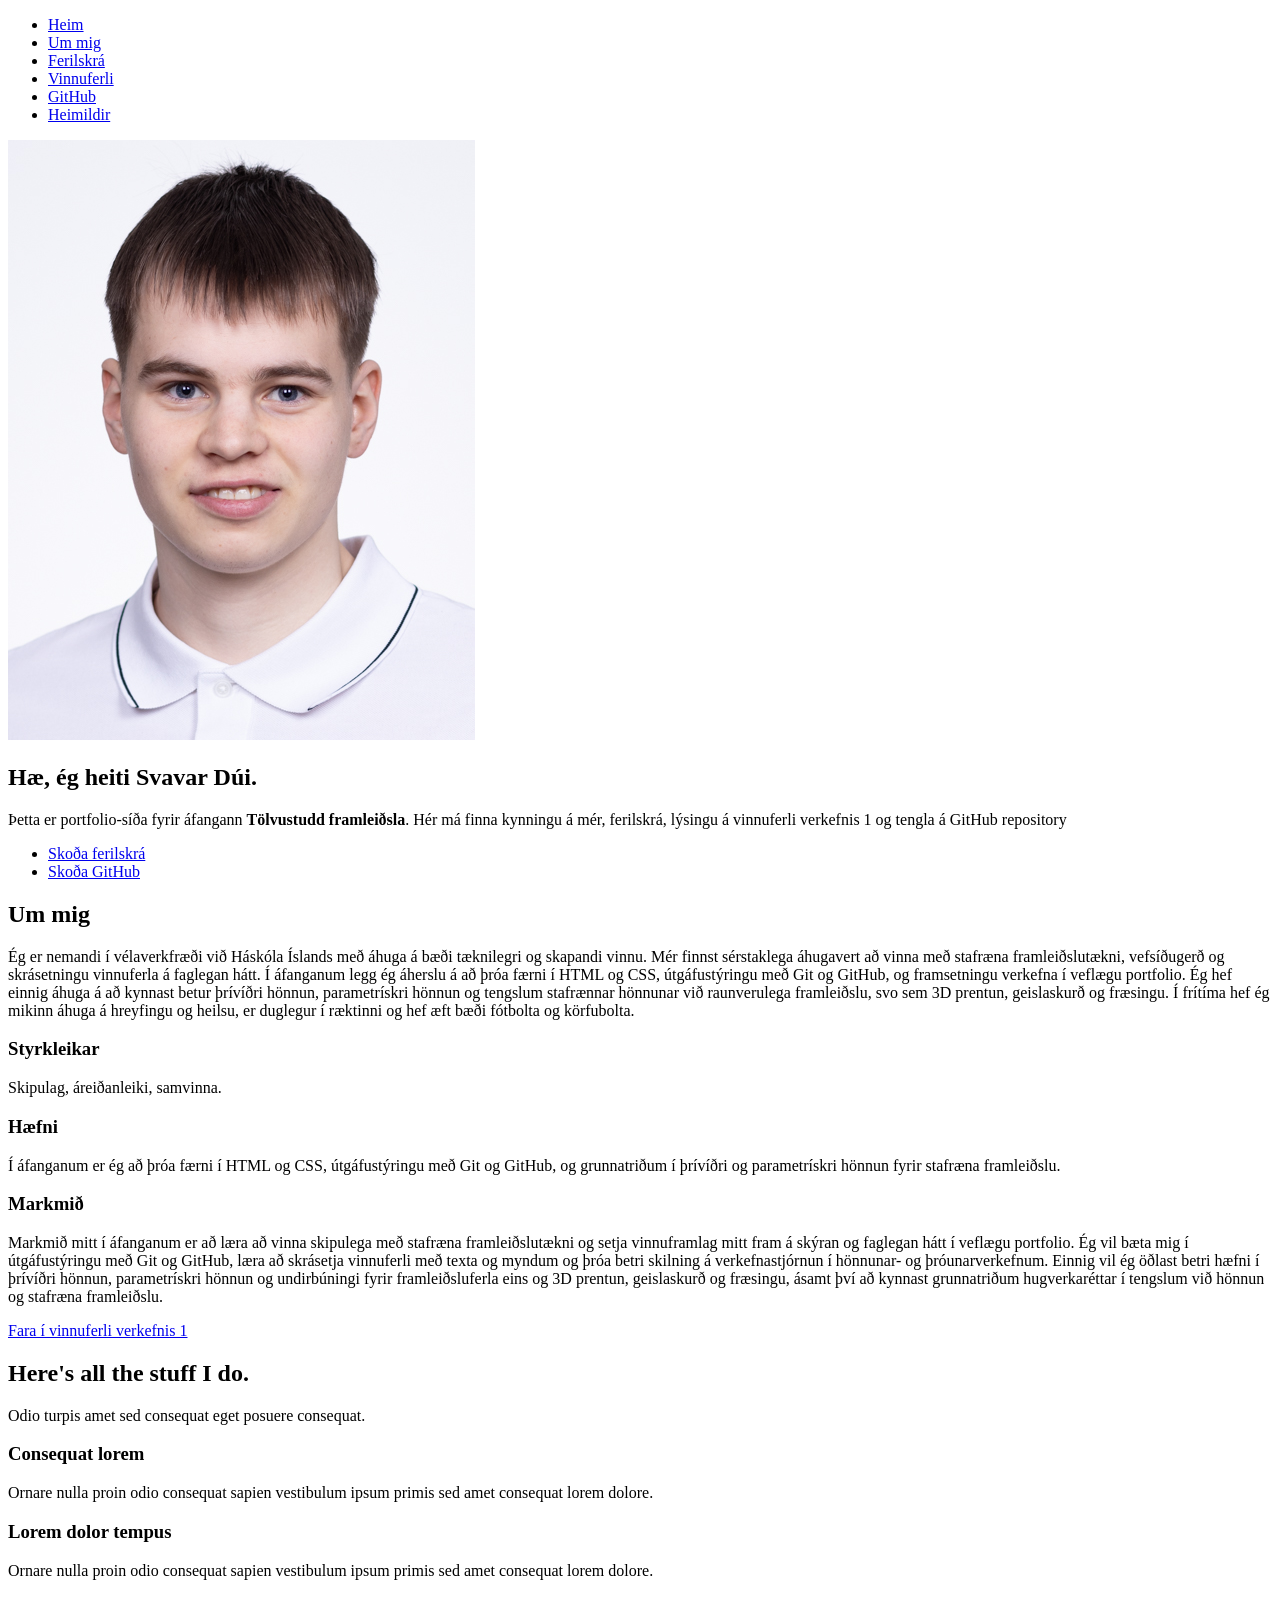
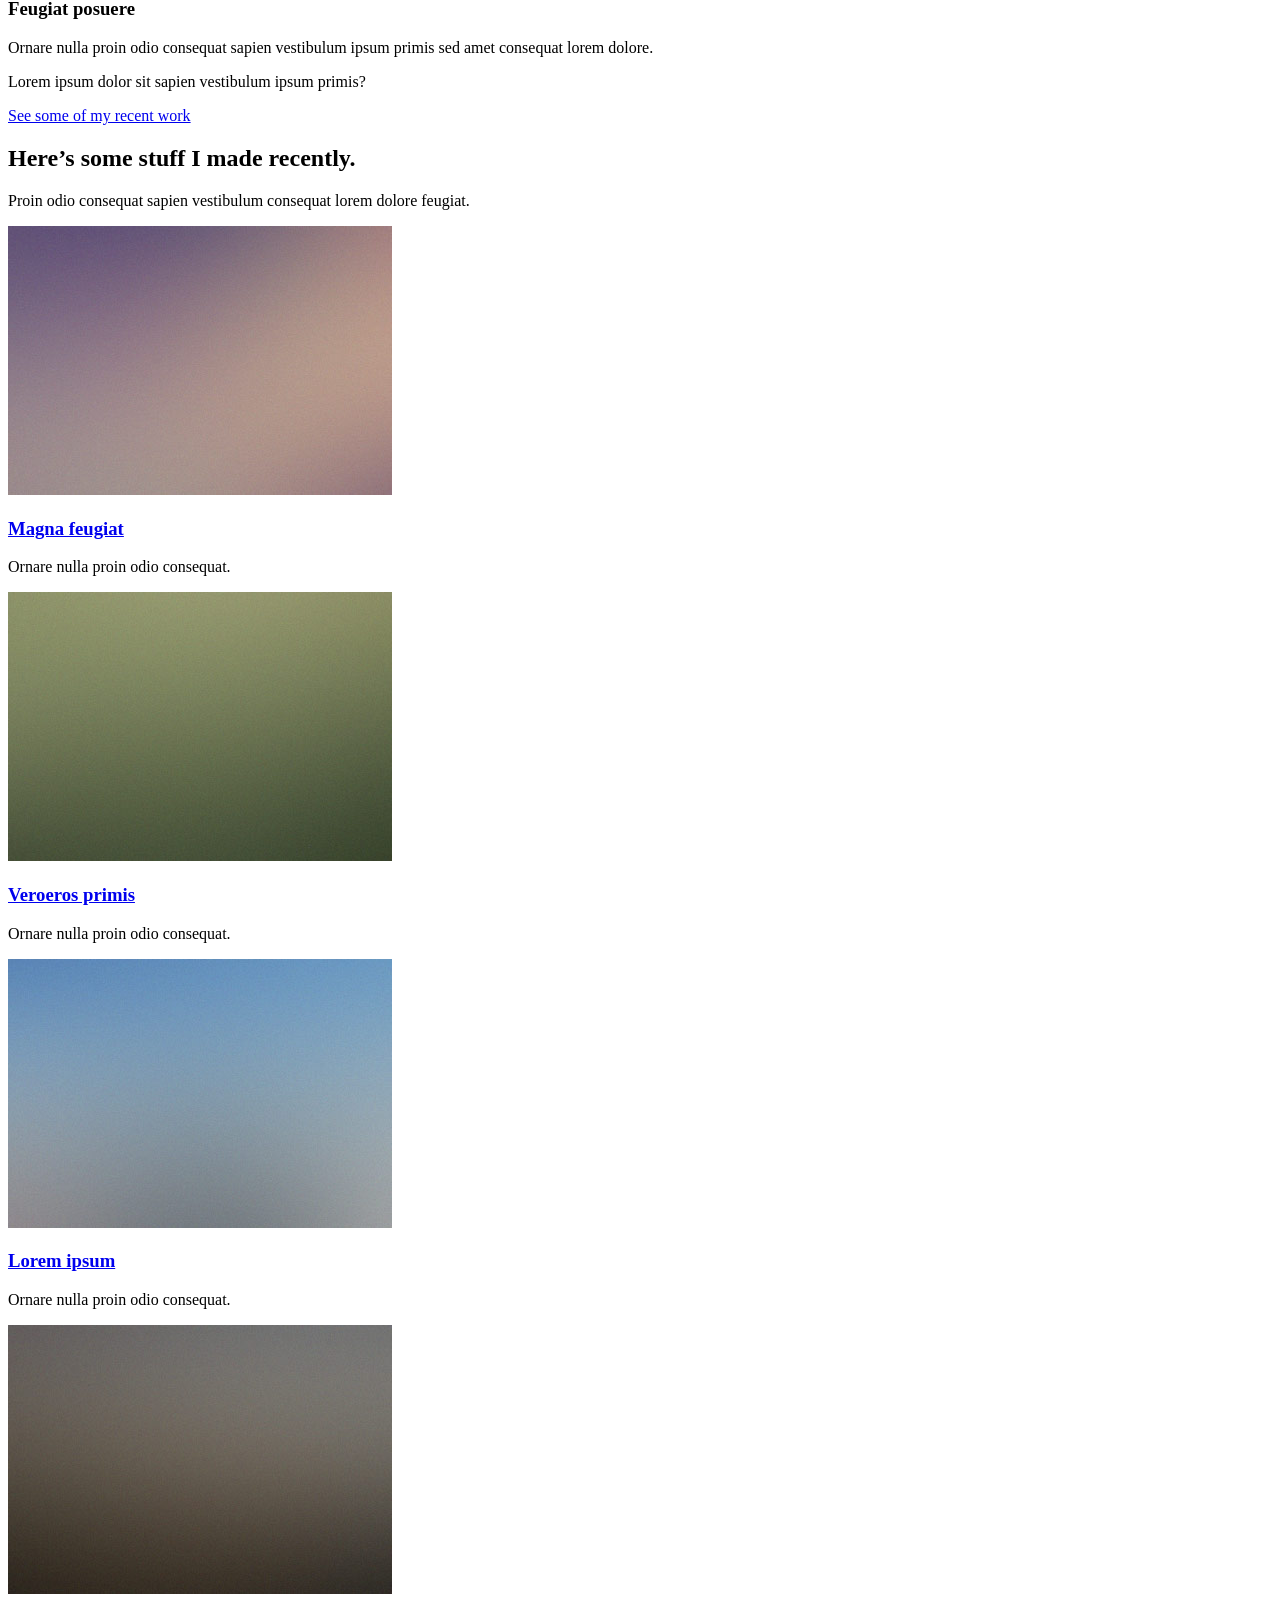
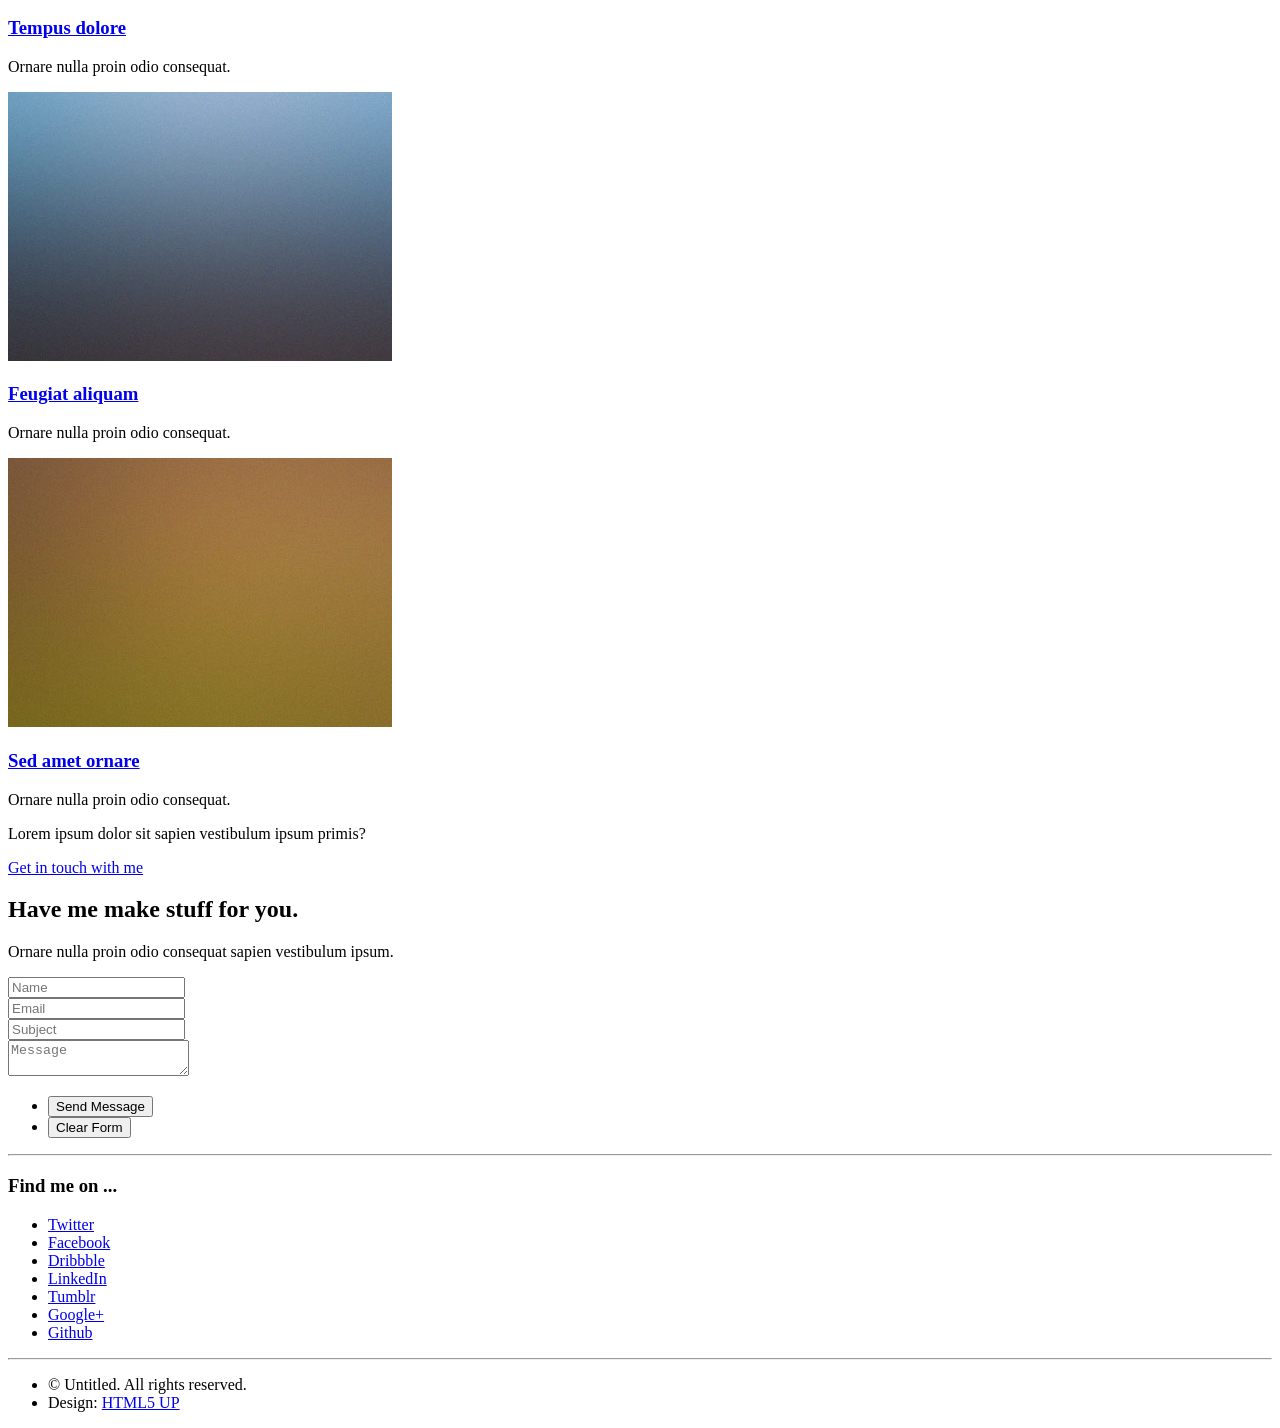
==== index.html @ c5b787ee "Initial commit" ====
<!DOCTYPE HTML>
<!--
	Miniport by HTML5 UP
	html5up.net | @ajlkn
	Free for personal and commercial use under the CCA 3.0 license (html5up.net/license)
-->
<html lang="is">
	<head>
		<title>Portfolio - Tölvustudd framleiðsla</title>
		<meta charset="utf-8" />
		<meta name="viewport" content="width=device-width, initial-scale=1, user-scalable=no" />
		<link rel="stylesheet" href="assets/css/main.css" />
	</head>
	<body class="is-preload">

		<!-- Nav -->
			<nav id="nav">
				<ul class="container">
					<li><a href="#top">Heim</a></li>
					<li><a href="#about">Um mig</a></li>
					<li><a href="#cv">Ferilskrá</a></li>
					<li><a href="#process">Vinnuferli</a></li>
					<li><a href="#github">GitHub</a></li>
					<li><a href="#sources">Heimildir</a></li>
				</ul>
			</nav>

		<!-- Home -->
			<article id="top" class="wrapper style1">
				<div class="container">
					<div class="row">
						<div class="col-4 col-5-large col-12-medium">
							<span class="image fit">
								<img src="images/svavar-du-i-3.jpg" alt="Mynd af mér" class ="profile-pic"></span>
						</div>
						<div class="col-8 col-7-large col-12-medium">
							<header>
								<h1>Hæ, ég heiti <strong>Svavar Dúi</strong>.</h1>
							</header>
							<p>Þetta er portfolio-síða fyrir áfangann <strong>Tölvustudd framleiðsla</strong>. Hér má finna kynningu á mér, ferilskrá, lýsingu á vinnuferli verkefnis 1 og tengla á GitHub repository</p>
							<ul class="actions">
								<li><a href="#cv" class="button large scrolly">Skoða ferilskrá</a></li>
								<li><a href="#github" class="button large scrolly">Skoða GitHub</a></li>
							</ul>
						</div>
					</div>
				</div>
			</article>

		<!-- About -->
			<article id="about" class="wrapper style2">
				<div class="container">
					<header>
						<h2>Um mig</h2>
						<p>Ég er nemandi í vélaverkfræði við Háskóla Íslands með áhuga á bæði tæknilegri og skapandi vinnu. Mér finnst sérstaklega áhugavert að vinna með stafræna framleiðslutækni, vefsíðugerð og skrásetningu vinnuferla á faglegan hátt.

Í áfanganum legg ég áherslu á að þróa færni í HTML og CSS, útgáfustýringu með Git og GitHub, og framsetningu verkefna í veflægu portfolio. Ég hef einnig áhuga á að kynnast betur þrívíðri hönnun, parametrískri hönnun og tengslum stafrænnar hönnunar við raunverulega framleiðslu, svo sem 3D prentun, geislaskurð og fræsingu.

Í frítíma hef ég mikinn áhuga á hreyfingu og heilsu, er duglegur í ræktinni og hef æft bæði fótbolta og körfubolta.</p>
					</header>

					<div class="row aln-center">
						<div class="col-4 col-6-medium col-12-small">
							<section class="box style1">
								<span class="icon featured fa-user"></span>
								<h3>Styrkleikar</h3>
								<p>Skipulag, áreiðanleiki, samvinna.</p>
							</section>
						</div>
						<div class="col-4 col-6-medium col-12-small">
							<section class="box style1">
								<span class="icon solid featured fa-laptop-code"></span>
								<h3>Hæfni</h3>
								<p>Í áfanganum er ég að þróa færni í HTML og CSS, útgáfustýringu með Git og GitHub, og grunnatriðum í þrívíðri og parametrískri hönnun fyrir stafræna framleiðslu.</p>
							</section>
						</div>
						<div class="col-4 col-6-medium col-12-small">
							<section class="box style1">
								<span class="icon featured fa-bullseye"></span>
								<h3>Markmið</h3>
								<p>Markmið mitt í áfanganum er að læra að vinna skipulega með stafræna framleiðslutækni og setja vinnuframlag mitt fram á skýran og faglegan hátt í veflægu portfolio. Ég vil bæta mig í útgáfustýringu með Git og GitHub, læra að skrásetja vinnuferli með texta og myndum og þróa betri skilning á verkefnastjórnun í hönnunar- og þróunarverkefnum.

Einnig vil ég öðlast betri hæfni í þrívíðri hönnun, parametrískri hönnun og undirbúningi fyrir framleiðsluferla eins og 3D prentun, geislaskurð og fræsingu, ásamt því að kynnast grunnatriðum hugverkaréttar í tengslum við hönnun og stafræna framleiðslu.</p>
							</section>
						</div>
					</div>

					<footer>
						<a href="#process" class="button large scrolly">Fara í vinnuferli verkefnis 1</a>
					</footer>
				</div>
			</article>		

		<!-- Work -->
			<article id="work" class="wrapper style2">
				<div class="container">
					<header>
						<h2>Here's all the stuff I do.</h2>
						<p>Odio turpis amet sed consequat eget posuere consequat.</p>
					</header>
					<div class="row aln-center">
						<div class="col-4 col-6-medium col-12-small">
							<section class="box style1">
								<span class="icon featured fa-comments"></span>
								<h3>Consequat lorem</h3>
								<p>Ornare nulla proin odio consequat sapien vestibulum ipsum primis sed amet consequat lorem dolore.</p>
							</section>
						</div>
						<div class="col-4 col-6-medium col-12-small">
							<section class="box style1">
								<span class="icon solid featured fa-camera-retro"></span>
								<h3>Lorem dolor tempus</h3>
								<p>Ornare nulla proin odio consequat sapien vestibulum ipsum primis sed amet consequat lorem dolore.</p>
							</section>
						</div>
						<div class="col-4 col-6-medium col-12-small">
							<section class="box style1">
								<span class="icon featured fa-thumbs-up"></span>
								<h3>Feugiat posuere</h3>
								<p>Ornare nulla proin odio consequat sapien vestibulum ipsum primis sed amet consequat lorem dolore.</p>
							</section>
						</div>
					</div>
					<footer>
						<p>Lorem ipsum dolor sit sapien vestibulum ipsum primis?</p>
						<a href="#portfolio" class="button large scrolly">See some of my recent work</a>
					</footer>
				</div>
			</article>

		<!-- Portfolio -->
			<article id="portfolio" class="wrapper style3">
				<div class="container">
					<header>
						<h2>Here’s some stuff I made recently.</h2>
						<p>Proin odio consequat  sapien vestibulum consequat lorem dolore feugiat.</p>
					</header>
					<div class="row">
						<div class="col-4 col-6-medium col-12-small">
							<article class="box style2">
								<a href="#" class="image featured"><img src="images/pic01.jpg" alt="" /></a>
								<h3><a href="#">Magna feugiat</a></h3>
								<p>Ornare nulla proin odio consequat.</p>
							</article>
						</div>
						<div class="col-4 col-6-medium col-12-small">
							<article class="box style2">
								<a href="#" class="image featured"><img src="images/pic02.jpg" alt="" /></a>
								<h3><a href="#">Veroeros primis</a></h3>
								<p>Ornare nulla proin odio consequat.</p>
							</article>
						</div>
						<div class="col-4 col-6-medium col-12-small">
							<article class="box style2">
								<a href="#" class="image featured"><img src="images/pic03.jpg" alt="" /></a>
								<h3><a href="#">Lorem ipsum</a></h3>
								<p>Ornare nulla proin odio consequat.</p>
							</article>
						</div>
						<div class="col-4 col-6-medium col-12-small">
							<article class="box style2">
								<a href="#" class="image featured"><img src="images/pic04.jpg" alt="" /></a>
								<h3><a href="#">Tempus dolore</a></h3>
								<p>Ornare nulla proin odio consequat.</p>
							</article>
						</div>
						<div class="col-4 col-6-medium col-12-small">
							<article class="box style2">
								<a href="#" class="image featured"><img src="images/pic05.jpg" alt="" /></a>
								<h3><a href="#">Feugiat aliquam</a></h3>
								<p>Ornare nulla proin odio consequat.</p>
							</article>
						</div>
						<div class="col-4 col-6-medium col-12-small">
							<article class="box style2">
								<a href="#" class="image featured"><img src="images/pic06.jpg" alt="" /></a>
								<h3><a href="#">Sed amet ornare</a></h3>
								<p>Ornare nulla proin odio consequat.</p>
							</article>
						</div>
					</div>
					<footer>
						<p>Lorem ipsum dolor sit sapien vestibulum ipsum primis?</p>
						<a href="#contact" class="button large scrolly">Get in touch with me</a>
					</footer>
				</div>
			</article>

		<!-- Contact -->
			<article id="contact" class="wrapper style4">
				<div class="container medium">
					<header>
						<h2>Have me make stuff for you.</h2>
						<p>Ornare nulla proin odio consequat sapien vestibulum ipsum.</p>
					</header>
					<div class="row">
						<div class="col-12">
							<form method="post" action="#">
								<div class="row">
									<div class="col-6 col-12-small">
										<input type="text" name="name" id="name" placeholder="Name" />
									</div>
									<div class="col-6 col-12-small">
										<input type="text" name="email" id="email" placeholder="Email" />
									</div>
									<div class="col-12">
										<input type="text" name="subject" id="subject" placeholder="Subject" />
									</div>
									<div class="col-12">
										<textarea name="message" id="message" placeholder="Message"></textarea>
									</div>
									<div class="col-12">
										<ul class="actions">
											<li><input type="submit" value="Send Message" /></li>
											<li><input type="reset" value="Clear Form" class="alt" /></li>
										</ul>
									</div>
								</div>
							</form>
						</div>
						<div class="col-12">
							<hr />
							<h3>Find me on ...</h3>
							<ul class="social">
								<li><a href="#" class="icon brands fa-twitter"><span class="label">Twitter</span></a></li>
								<li><a href="#" class="icon brands fa-facebook-f"><span class="label">Facebook</span></a></li>
								<li><a href="#" class="icon brands fa-dribbble"><span class="label">Dribbble</span></a></li>
								<li><a href="#" class="icon brands fa-linkedin-in"><span class="label">LinkedIn</span></a></li>
								<li><a href="#" class="icon brands fa-tumblr"><span class="label">Tumblr</span></a></li>
								<li><a href="#" class="icon brands fa-google-plus"><span class="label">Google+</span></a></li>
								<li><a href="#" class="icon brands fa-github"><span class="label">Github</span></a></li>
								<!--
								<li><a href="#" class="icon solid fa-rss"><span>RSS</span></a></li>
								<li><a href="#" class="icon brands fa-instagram"><span>Instagram</span></a></li>
								<li><a href="#" class="icon brands fa-foursquare"><span>Foursquare</span></a></li>
								<li><a href="#" class="icon brands fa-skype"><span>Skype</span></a></li>
								<li><a href="#" class="icon brands fa-soundcloud"><span>Soundcloud</span></a></li>
								<li><a href="#" class="icon brands fa-youtube"><span>YouTube</span></a></li>
								<li><a href="#" class="icon brands fa-blogger"><span>Blogger</span></a></li>
								<li><a href="#" class="icon brands fa-flickr"><span>Flickr</span></a></li>
								<li><a href="#" class="icon brands fa-vimeo"><span>Vimeo</span></a></li>
								-->
							</ul>
							<hr />
						</div>
					</div>
					<footer>
						<ul id="copyright">
							<li>&copy; Untitled. All rights reserved.</li><li>Design: <a href="http://html5up.net">HTML5 UP</a></li>
						</ul>
					</footer>
				</div>
			</article>

		<!-- Scripts -->
			<script src="assets/js/jquery.min.js"></script>
			<script src="assets/js/jquery.scrolly.min.js"></script>
			<script src="assets/js/browser.min.js"></script>
			<script src="assets/js/breakpoints.min.js"></script>
			<script src="assets/js/util.js"></script>
			<script src="assets/js/main.js"></script>

	</body>
</html>
---- assets/css/main.css ----
@import url("https://fonts.googleapis.com/css?family=Open+Sans:300,300italic,600,600italic,700");
@import url("fontawesome-all.min.css");

/*
	Miniport by HTML5 UP
	html5up.net | @ajlkn
	Free for personal and commercial use under the CCA 3.0 license (html5up.net/license)
*/

html, body, div, span, applet, object,
iframe, h1, h2, h3, h4, h5, h6, p, blockquote,
pre, a, abbr, acronym, address, big, cite,
code, del, dfn, em, img, ins, kbd, q, s, samp,
small, strike, strong, sub, sup, tt, var, b,
u, i, center, dl, dt, dd, ol, ul, li, fieldset,
form, label, legend, table, caption, tbody,
tfoot, thead, tr, th, td, article, aside,
canvas, details, embed, figure, figcaption,
footer, header, hgroup, menu, nav, output, ruby,
section, summary, time, mark, audio, video {
	margin: 0;
	padding: 0;
	border: 0;
	font-size: 100%;
	font: inherit;
	vertical-align: baseline;}

article, aside, details, figcaption, figure,
footer, header, hgroup, menu, nav, section {
	display: block;}

body {
	line-height: 1;
}

ol, ul {
	list-style: none;
}

blockquote, q {
	quotes: none;
}

	blockquote:before, blockquote:after, q:before, q:after {
		content: '';
		content: none;
	}

table {
	border-collapse: collapse;
	border-spacing: 0;
}

body {
	-webkit-text-size-adjust: none;
}

mark {
	background-color: transparent;
	color: inherit;
}

input::-moz-focus-inner {
	border: 0;
	padding: 0;
}

input, select, textarea {
	-moz-appearance: none;
	-webkit-appearance: none;
	-ms-appearance: none;
	appearance: none;
}

/* Basic */

	html {
		box-sizing: border-box;
	}

	*, *:before, *:after {
		box-sizing: inherit;
	}

	body {
		padding-top: 3.5em;
	}

		body.is-preload *, body.is-preload *:before, body.is-preload *:after {
			-moz-animation: none !important;
			-webkit-animation: none !important;
			-ms-animation: none !important;
			animation: none !important;
			-moz-transition: none !important;
			-webkit-transition: none !important;
			-ms-transition: none !important;
			transition: none !important;
		}

	body, input, textarea, select {
		font-family: 'Open Sans', sans-serif;
		line-height: 1.85em;
		color: #888;
		font-weight: 300;
		font-size: 13pt;
	}

	a {
		-moz-transition: color .2s ease-in-out;
		-webkit-transition: color .2s ease-in-out;
		-ms-transition: color .2s ease-in-out;
		transition: color .2s ease-in-out;
		color: #43B3E0;
		text-decoration: underline;
	}

		a:hover {
			color: #43bff0 !important;
		}

		a img {
			border: 0;
		}

	b, strong {
		font-weight: 600;
		color: #3e3e3e;
	}

	i, em {
		font-style: italic;
	}

	sub {
		position: relative;
		top: 0.5em;
		font-size: 0.8em;
	}

	sup {
		position: relative;
		top: -0.5em;
		font-size: 0.8em;
	}

	blockquote {
		border-left: solid 0.75em #eee;
		padding: 1em 0 1em 1.5em;
		font-style: italic;
	}

	h1, h2, h3, h4, h5, h6 {
		color: #3e3e3e;
		margin: 0 0 0.75em 0;
	}

	h1 a, h2 a, h3 a, h4 a, h5 a, h6 a {
		text-decoration: none;
		color: inherit;
	}

	h2, h3, h4, h5, h6 {
		font-weight: 700;
	}

	h1 {
		font-size: 3.25em;
		letter-spacing: -0.025em;
		font-weight: 300;
	}

		h1 strong {
			font-weight: 700;
		}

	h2 {
		font-size: 2em;
		letter-spacing: -0.015em;
	}

	h3 {
		font-size: 1.5em;
		letter-spacing: -0.015em;
	}

	em, i {
		font-style: italic;
	}

	br.clear {
		clear: both;
	}

	hr {
		border: 0;
		border-top: solid 1px #444;
		border-top-color: rgba(0, 0, 0, 0.35);
		box-shadow: 0px 1px 0px 0px rgba(255, 255, 255, 0.1);
		height: 1px;
		margin: 3em 0;
	}

	p, ul, ol, dl, table {
		margin-bottom: 2em;
	}

	header {
		margin: 0 0 3em 0;
	}

		header > p {
			font-size: 1.25em;
			margin: 0;
		}

	footer {
		margin: 3em 0 0 0;
	}

		footer > p {
			font-size: 1.25em;
		}

/* Container */

	.container {
		margin: 0 auto;
		max-width: calc(100% - 50px);
		width: 1200px;
	}

		.container.medium {
			width: 900px;
		}

		@media screen and (max-width: 1680px) {

			.container {
				width: 1200px;
			}

				.container.medium {
					width: 900px;
				}

		}

		@media screen and (max-width: 1280px) {

			.container {
				width: 960px;
			}

				.container.medium {
					width: 720px;
				}

		}

		@media screen and (max-width: 980px) {

			.container {
				width: 100%;
			}

				.container.medium {
					width: 75%;
				}

		}

		@media screen and (max-width: 736px) {

			.container {
				width: 100%;
				max-width: calc(100% - 30px);
			}

				.container.medium {
					width: 100%;
				}

		}

/* Row */

	.row {
		display: flex;
		flex-wrap: wrap;
		box-sizing: border-box;
		align-items: stretch;
	}

		.row > * {
			box-sizing: border-box;
		}

		.row.gtr-uniform > * > :last-child {
			margin-bottom: 0;
		}

		.row.aln-left {
			justify-content: flex-start;
		}

		.row.aln-center {
			justify-content: center;
		}

		.row.aln-right {
			justify-content: flex-end;
		}

		.row.aln-top {
			align-items: flex-start;
		}

		.row.aln-middle {
			align-items: center;
		}

		.row.aln-bottom {
			align-items: flex-end;
		}

		.row > .imp {
			order: -1;
		}

		.row > .col-1 {
			width: 8.33333%;
		}

		.row > .off-1 {
			margin-left: 8.33333%;
		}

		.row > .col-2 {
			width: 16.66667%;
		}

		.row > .off-2 {
			margin-left: 16.66667%;
		}

		.row > .col-3 {
			width: 25%;
		}

		.row > .off-3 {
			margin-left: 25%;
		}

		.row > .col-4 {
			width: 33.33333%;
		}

		.row > .off-4 {
			margin-left: 33.33333%;
		}

		.row > .col-5 {
			width: 41.66667%;
		}

		.row > .off-5 {
			margin-left: 41.66667%;
		}

		.row > .col-6 {
			width: 50%;
		}

		.row > .off-6 {
			margin-left: 50%;
		}

		.row > .col-7 {
			width: 58.33333%;
		}

		.row > .off-7 {
			margin-left: 58.33333%;
		}

		.row > .col-8 {
			width: 66.66667%;
		}

		.row > .off-8 {
			margin-left: 66.66667%;
		}

		.row > .col-9 {
			width: 75%;
		}

		.row > .off-9 {
			margin-left: 75%;
		}

		.row > .col-10 {
			width: 83.33333%;
		}

		.row > .off-10 {
			margin-left: 83.33333%;
		}

		.row > .col-11 {
			width: 91.66667%;
		}

		.row > .off-11 {
			margin-left: 91.66667%;
		}

		.row > .col-12 {
			width: 100%;
		}

		.row > .off-12 {
			margin-left: 100%;
		}

		.row.gtr-0 {
			margin-top: 0px;
			margin-left: 0px;
		}

			.row.gtr-0 > * {
				padding: 0px 0 0 0px;
			}

			.row.gtr-0.gtr-uniform {
				margin-top: 0px;
			}

				.row.gtr-0.gtr-uniform > * {
					padding-top: 0px;
				}

		.row.gtr-25 {
			margin-top: -6.25px;
			margin-left: -6.25px;
		}

			.row.gtr-25 > * {
				padding: 6.25px 0 0 6.25px;
			}

			.row.gtr-25.gtr-uniform {
				margin-top: -6.25px;
			}

				.row.gtr-25.gtr-uniform > * {
					padding-top: 6.25px;
				}

		.row.gtr-50 {
			margin-top: -12.5px;
			margin-left: -12.5px;
		}

			.row.gtr-50 > * {
				padding: 12.5px 0 0 12.5px;
			}

			.row.gtr-50.gtr-uniform {
				margin-top: -12.5px;
			}

				.row.gtr-50.gtr-uniform > * {
					padding-top: 12.5px;
				}

		.row {
			margin-top: -25px;
			margin-left: -25px;
		}

			.row > * {
				padding: 25px 0 0 25px;
			}

			.row.gtr-uniform {
				margin-top: -25px;
			}

				.row.gtr-uniform > * {
					padding-top: 25px;
				}

		.row.gtr-150 {
			margin-top: -37.5px;
			margin-left: -37.5px;
		}

			.row.gtr-150 > * {
				padding: 37.5px 0 0 37.5px;
			}

			.row.gtr-150.gtr-uniform {
				margin-top: -37.5px;
			}

				.row.gtr-150.gtr-uniform > * {
					padding-top: 37.5px;
				}

		.row.gtr-200 {
			margin-top: -50px;
			margin-left: -50px;
		}

			.row.gtr-200 > * {
				padding: 50px 0 0 50px;
			}

			.row.gtr-200.gtr-uniform {
				margin-top: -50px;
			}

				.row.gtr-200.gtr-uniform > * {
					padding-top: 50px;
				}

		@media screen and (max-width: 1680px) {

			.row {
				display: flex;
				flex-wrap: wrap;
				box-sizing: border-box;
				align-items: stretch;
			}

				.row > * {
					box-sizing: border-box;
				}

				.row.gtr-uniform > * > :last-child {
					margin-bottom: 0;
				}

				.row.aln-left {
					justify-content: flex-start;
				}

				.row.aln-center {
					justify-content: center;
				}

				.row.aln-right {
					justify-content: flex-end;
				}

				.row.aln-top {
					align-items: flex-start;
				}

				.row.aln-middle {
					align-items: center;
				}

				.row.aln-bottom {
					align-items: flex-end;
				}

				.row > .imp-xlarge {
					order: -1;
				}

				.row > .col-1-xlarge {
					width: 8.33333%;
				}

				.row > .off-1-xlarge {
					margin-left: 8.33333%;
				}

				.row > .col-2-xlarge {
					width: 16.66667%;
				}

				.row > .off-2-xlarge {
					margin-left: 16.66667%;
				}

				.row > .col-3-xlarge {
					width: 25%;
				}

				.row > .off-3-xlarge {
					margin-left: 25%;
				}

				.row > .col-4-xlarge {
					width: 33.33333%;
				}

				.row > .off-4-xlarge {
					margin-left: 33.33333%;
				}

				.row > .col-5-xlarge {
					width: 41.66667%;
				}

				.row > .off-5-xlarge {
					margin-left: 41.66667%;
				}

				.row > .col-6-xlarge {
					width: 50%;
				}

				.row > .off-6-xlarge {
					margin-left: 50%;
				}

				.row > .col-7-xlarge {
					width: 58.33333%;
				}

				.row > .off-7-xlarge {
					margin-left: 58.33333%;
				}

				.row > .col-8-xlarge {
					width: 66.66667%;
				}

				.row > .off-8-xlarge {
					margin-left: 66.66667%;
				}

				.row > .col-9-xlarge {
					width: 75%;
				}

				.row > .off-9-xlarge {
					margin-left: 75%;
				}

				.row > .col-10-xlarge {
					width: 83.33333%;
				}

				.row > .off-10-xlarge {
					margin-left: 83.33333%;
				}

				.row > .col-11-xlarge {
					width: 91.66667%;
				}

				.row > .off-11-xlarge {
					margin-left: 91.66667%;
				}

				.row > .col-12-xlarge {
					width: 100%;
				}

				.row > .off-12-xlarge {
					margin-left: 100%;
				}

				.row.gtr-0 {
					margin-top: 0px;
					margin-left: 0px;
				}

					.row.gtr-0 > * {
						padding: 0px 0 0 0px;
					}

					.row.gtr-0.gtr-uniform {
						margin-top: 0px;
					}

						.row.gtr-0.gtr-uniform > * {
							padding-top: 0px;
						}

				.row.gtr-25 {
					margin-top: -6.25px;
					margin-left: -6.25px;
				}

					.row.gtr-25 > * {
						padding: 6.25px 0 0 6.25px;
					}

					.row.gtr-25.gtr-uniform {
						margin-top: -6.25px;
					}

						.row.gtr-25.gtr-uniform > * {
							padding-top: 6.25px;
						}

				.row.gtr-50 {
					margin-top: -12.5px;
					margin-left: -12.5px;
				}

					.row.gtr-50 > * {
						padding: 12.5px 0 0 12.5px;
					}

					.row.gtr-50.gtr-uniform {
						margin-top: -12.5px;
					}

						.row.gtr-50.gtr-uniform > * {
							padding-top: 12.5px;
						}

				.row {
					margin-top: -25px;
					margin-left: -25px;
				}

					.row > * {
						padding: 25px 0 0 25px;
					}

					.row.gtr-uniform {
						margin-top: -25px;
					}

						.row.gtr-uniform > * {
							padding-top: 25px;
						}

				.row.gtr-150 {
					margin-top: -37.5px;
					margin-left: -37.5px;
				}

					.row.gtr-150 > * {
						padding: 37.5px 0 0 37.5px;
					}

					.row.gtr-150.gtr-uniform {
						margin-top: -37.5px;
					}

						.row.gtr-150.gtr-uniform > * {
							padding-top: 37.5px;
						}

				.row.gtr-200 {
					margin-top: -50px;
					margin-left: -50px;
				}

					.row.gtr-200 > * {
						padding: 50px 0 0 50px;
					}

					.row.gtr-200.gtr-uniform {
						margin-top: -50px;
					}

						.row.gtr-200.gtr-uniform > * {
							padding-top: 50px;
						}

		}

		@media screen and (max-width: 1280px) {

			.row {
				display: flex;
				flex-wrap: wrap;
				box-sizing: border-box;
				align-items: stretch;
			}

				.row > * {
					box-sizing: border-box;
				}

				.row.gtr-uniform > * > :last-child {
					margin-bottom: 0;
				}

				.row.aln-left {
					justify-content: flex-start;
				}

				.row.aln-center {
					justify-content: center;
				}

				.row.aln-right {
					justify-content: flex-end;
				}

				.row.aln-top {
					align-items: flex-start;
				}

				.row.aln-middle {
					align-items: center;
				}

				.row.aln-bottom {
					align-items: flex-end;
				}

				.row > .imp-large {
					order: -1;
				}

				.row > .col-1-large {
					width: 8.33333%;
				}

				.row > .off-1-large {
					margin-left: 8.33333%;
				}

				.row > .col-2-large {
					width: 16.66667%;
				}

				.row > .off-2-large {
					margin-left: 16.66667%;
				}

				.row > .col-3-large {
					width: 25%;
				}

				.row > .off-3-large {
					margin-left: 25%;
				}

				.row > .col-4-large {
					width: 33.33333%;
				}

				.row > .off-4-large {
					margin-left: 33.33333%;
				}

				.row > .col-5-large {
					width: 41.66667%;
				}

				.row > .off-5-large {
					margin-left: 41.66667%;
				}

				.row > .col-6-large {
					width: 50%;
				}

				.row > .off-6-large {
					margin-left: 50%;
				}

				.row > .col-7-large {
					width: 58.33333%;
				}

				.row > .off-7-large {
					margin-left: 58.33333%;
				}

				.row > .col-8-large {
					width: 66.66667%;
				}

				.row > .off-8-large {
					margin-left: 66.66667%;
				}

				.row > .col-9-large {
					width: 75%;
				}

				.row > .off-9-large {
					margin-left: 75%;
				}

				.row > .col-10-large {
					width: 83.33333%;
				}

				.row > .off-10-large {
					margin-left: 83.33333%;
				}

				.row > .col-11-large {
					width: 91.66667%;
				}

				.row > .off-11-large {
					margin-left: 91.66667%;
				}

				.row > .col-12-large {
					width: 100%;
				}

				.row > .off-12-large {
					margin-left: 100%;
				}

				.row.gtr-0 {
					margin-top: 0px;
					margin-left: 0px;
				}

					.row.gtr-0 > * {
						padding: 0px 0 0 0px;
					}

					.row.gtr-0.gtr-uniform {
						margin-top: 0px;
					}

						.row.gtr-0.gtr-uniform > * {
							padding-top: 0px;
						}

				.row.gtr-25 {
					margin-top: -6.25px;
					margin-left: -6.25px;
				}

					.row.gtr-25 > * {
						padding: 6.25px 0 0 6.25px;
					}

					.row.gtr-25.gtr-uniform {
						margin-top: -6.25px;
					}

						.row.gtr-25.gtr-uniform > * {
							padding-top: 6.25px;
						}

				.row.gtr-50 {
					margin-top: -12.5px;
					margin-left: -12.5px;
				}

					.row.gtr-50 > * {
						padding: 12.5px 0 0 12.5px;
					}

					.row.gtr-50.gtr-uniform {
						margin-top: -12.5px;
					}

						.row.gtr-50.gtr-uniform > * {
							padding-top: 12.5px;
						}

				.row {
					margin-top: -25px;
					margin-left: -25px;
				}

					.row > * {
						padding: 25px 0 0 25px;
					}

					.row.gtr-uniform {
						margin-top: -25px;
					}

						.row.gtr-uniform > * {
							padding-top: 25px;
						}

				.row.gtr-150 {
					margin-top: -37.5px;
					margin-left: -37.5px;
				}

					.row.gtr-150 > * {
						padding: 37.5px 0 0 37.5px;
					}

					.row.gtr-150.gtr-uniform {
						margin-top: -37.5px;
					}

						.row.gtr-150.gtr-uniform > * {
							padding-top: 37.5px;
						}

				.row.gtr-200 {
					margin-top: -50px;
					margin-left: -50px;
				}

					.row.gtr-200 > * {
						padding: 50px 0 0 50px;
					}

					.row.gtr-200.gtr-uniform {
						margin-top: -50px;
					}

						.row.gtr-200.gtr-uniform > * {
							padding-top: 50px;
						}

		}

		@media screen and (max-width: 980px) {

			.row {
				display: flex;
				flex-wrap: wrap;
				box-sizing: border-box;
				align-items: stretch;
			}

				.row > * {
					box-sizing: border-box;
				}

				.row.gtr-uniform > * > :last-child {
					margin-bottom: 0;
				}

				.row.aln-left {
					justify-content: flex-start;
				}

				.row.aln-center {
					justify-content: center;
				}

				.row.aln-right {
					justify-content: flex-end;
				}

				.row.aln-top {
					align-items: flex-start;
				}

				.row.aln-middle {
					align-items: center;
				}

				.row.aln-bottom {
					align-items: flex-end;
				}

				.row > .imp-medium {
					order: -1;
				}

				.row > .col-1-medium {
					width: 8.33333%;
				}

				.row > .off-1-medium {
					margin-left: 8.33333%;
				}

				.row > .col-2-medium {
					width: 16.66667%;
				}

				.row > .off-2-medium {
					margin-left: 16.66667%;
				}

				.row > .col-3-medium {
					width: 25%;
				}

				.row > .off-3-medium {
					margin-left: 25%;
				}

				.row > .col-4-medium {
					width: 33.33333%;
				}

				.row > .off-4-medium {
					margin-left: 33.33333%;
				}

				.row > .col-5-medium {
					width: 41.66667%;
				}

				.row > .off-5-medium {
					margin-left: 41.66667%;
				}

				.row > .col-6-medium {
					width: 50%;
				}

				.row > .off-6-medium {
					margin-left: 50%;
				}

				.row > .col-7-medium {
					width: 58.33333%;
				}

				.row > .off-7-medium {
					margin-left: 58.33333%;
				}

				.row > .col-8-medium {
					width: 66.66667%;
				}

				.row > .off-8-medium {
					margin-left: 66.66667%;
				}

				.row > .col-9-medium {
					width: 75%;
				}

				.row > .off-9-medium {
					margin-left: 75%;
				}

				.row > .col-10-medium {
					width: 83.33333%;
				}

				.row > .off-10-medium {
					margin-left: 83.33333%;
				}

				.row > .col-11-medium {
					width: 91.66667%;
				}

				.row > .off-11-medium {
					margin-left: 91.66667%;
				}

				.row > .col-12-medium {
					width: 100%;
				}

				.row > .off-12-medium {
					margin-left: 100%;
				}

				.row.gtr-0 {
					margin-top: 0px;
					margin-left: 0px;
				}

					.row.gtr-0 > * {
						padding: 0px 0 0 0px;
					}

					.row.gtr-0.gtr-uniform {
						margin-top: 0px;
					}

						.row.gtr-0.gtr-uniform > * {
							padding-top: 0px;
						}

				.row.gtr-25 {
					margin-top: -6.25px;
					margin-left: -6.25px;
				}

					.row.gtr-25 > * {
						padding: 6.25px 0 0 6.25px;
					}

					.row.gtr-25.gtr-uniform {
						margin-top: -6.25px;
					}

						.row.gtr-25.gtr-uniform > * {
							padding-top: 6.25px;
						}

				.row.gtr-50 {
					margin-top: -12.5px;
					margin-left: -12.5px;
				}

					.row.gtr-50 > * {
						padding: 12.5px 0 0 12.5px;
					}

					.row.gtr-50.gtr-uniform {
						margin-top: -12.5px;
					}

						.row.gtr-50.gtr-uniform > * {
							padding-top: 12.5px;
						}

				.row {
					margin-top: -25px;
					margin-left: -25px;
				}

					.row > * {
						padding: 25px 0 0 25px;
					}

					.row.gtr-uniform {
						margin-top: -25px;
					}

						.row.gtr-uniform > * {
							padding-top: 25px;
						}

				.row.gtr-150 {
					margin-top: -37.5px;
					margin-left: -37.5px;
				}

					.row.gtr-150 > * {
						padding: 37.5px 0 0 37.5px;
					}

					.row.gtr-150.gtr-uniform {
						margin-top: -37.5px;
					}

						.row.gtr-150.gtr-uniform > * {
							padding-top: 37.5px;
						}

				.row.gtr-200 {
					margin-top: -50px;
					margin-left: -50px;
				}

					.row.gtr-200 > * {
						padding: 50px 0 0 50px;
					}

					.row.gtr-200.gtr-uniform {
						margin-top: -50px;
					}

						.row.gtr-200.gtr-uniform > * {
							padding-top: 50px;
						}

		}

		@media screen and (max-width: 736px) {

			.row {
				display: flex;
				flex-wrap: wrap;
				box-sizing: border-box;
				align-items: stretch;
			}

				.row > * {
					box-sizing: border-box;
				}

				.row.gtr-uniform > * > :last-child {
					margin-bottom: 0;
				}

				.row.aln-left {
					justify-content: flex-start;
				}

				.row.aln-center {
					justify-content: center;
				}

				.row.aln-right {
					justify-content: flex-end;
				}

				.row.aln-top {
					align-items: flex-start;
				}

				.row.aln-middle {
					align-items: center;
				}

				.row.aln-bottom {
					align-items: flex-end;
				}

				.row > .imp-small {
					order: -1;
				}

				.row > .col-1-small {
					width: 8.33333%;
				}

				.row > .off-1-small {
					margin-left: 8.33333%;
				}

				.row > .col-2-small {
					width: 16.66667%;
				}

				.row > .off-2-small {
					margin-left: 16.66667%;
				}

				.row > .col-3-small {
					width: 25%;
				}

				.row > .off-3-small {
					margin-left: 25%;
				}

				.row > .col-4-small {
					width: 33.33333%;
				}

				.row > .off-4-small {
					margin-left: 33.33333%;
				}

				.row > .col-5-small {
					width: 41.66667%;
				}

				.row > .off-5-small {
					margin-left: 41.66667%;
				}

				.row > .col-6-small {
					width: 50%;
				}

				.row > .off-6-small {
					margin-left: 50%;
				}

				.row > .col-7-small {
					width: 58.33333%;
				}

				.row > .off-7-small {
					margin-left: 58.33333%;
				}

				.row > .col-8-small {
					width: 66.66667%;
				}

				.row > .off-8-small {
					margin-left: 66.66667%;
				}

				.row > .col-9-small {
					width: 75%;
				}

				.row > .off-9-small {
					margin-left: 75%;
				}

				.row > .col-10-small {
					width: 83.33333%;
				}

				.row > .off-10-small {
					margin-left: 83.33333%;
				}

				.row > .col-11-small {
					width: 91.66667%;
				}

				.row > .off-11-small {
					margin-left: 91.66667%;
				}

				.row > .col-12-small {
					width: 100%;
				}

				.row > .off-12-small {
					margin-left: 100%;
				}

				.row.gtr-0 {
					margin-top: 0px;
					margin-left: 0px;
				}

					.row.gtr-0 > * {
						padding: 0px 0 0 0px;
					}

					.row.gtr-0.gtr-uniform {
						margin-top: 0px;
					}

						.row.gtr-0.gtr-uniform > * {
							padding-top: 0px;
						}

				.row.gtr-25 {
					margin-top: -3.75px;
					margin-left: -3.75px;
				}

					.row.gtr-25 > * {
						padding: 3.75px 0 0 3.75px;
					}

					.row.gtr-25.gtr-uniform {
						margin-top: -3.75px;
					}

						.row.gtr-25.gtr-uniform > * {
							padding-top: 3.75px;
						}

				.row.gtr-50 {
					margin-top: -7.5px;
					margin-left: -7.5px;
				}

					.row.gtr-50 > * {
						padding: 7.5px 0 0 7.5px;
					}

					.row.gtr-50.gtr-uniform {
						margin-top: -7.5px;
					}

						.row.gtr-50.gtr-uniform > * {
							padding-top: 7.5px;
						}

				.row {
					margin-top: -15px;
					margin-left: -15px;
				}

					.row > * {
						padding: 15px 0 0 15px;
					}

					.row.gtr-uniform {
						margin-top: -15px;
					}

						.row.gtr-uniform > * {
							padding-top: 15px;
						}

				.row.gtr-150 {
					margin-top: -22.5px;
					margin-left: -22.5px;
				}

					.row.gtr-150 > * {
						padding: 22.5px 0 0 22.5px;
					}

					.row.gtr-150.gtr-uniform {
						margin-top: -22.5px;
					}

						.row.gtr-150.gtr-uniform > * {
							padding-top: 22.5px;
						}

				.row.gtr-200 {
					margin-top: -30px;
					margin-left: -30px;
				}

					.row.gtr-200 > * {
						padding: 30px 0 0 30px;
					}

					.row.gtr-200.gtr-uniform {
						margin-top: -30px;
					}

						.row.gtr-200.gtr-uniform > * {
							padding-top: 30px;
						}

		}

/* Form */

	form label {
		color: #3e3e3e;
		font-weight: 700;
		display: block;
		margin: 0 0 0.5em 0;
	}

	form input[type=text],
	form input[type=email],
	form input[type=password],
	form select,
	form textarea {
		-moz-transition: background .2s ease-in-out, box-shadow .2s ease-in-out;
		-webkit-transition: background .2s ease-in-out, box-shadow .2s ease-in-out;
		-ms-transition: background .2s ease-in-out, box-shadow .2s ease-in-out;
		transition: background .2s ease-in-out, box-shadow .2s ease-in-out;
		-webkit-appearance: none;
		display: block;
		border: 0;
		padding: 0.75em;
		font-size: 1em;
		border-radius: 8px;
		border: solid 1px #ddd;
		background: #fff;
		color: #bbb;
		box-shadow: inset 0px 2px 3px 1px rgba(0, 0, 0, 0.05), 0px 1px 0px 0px rgba(255, 255, 255, 0.025);
		width: 100%;
	}

		form input[type=text]:focus,
		form input[type=email]:focus,
		form input[type=password]:focus,
		form select:focus,
		form textarea:focus {
			background: #fafafa;
			box-shadow: inset 0px 2px 5px 0px rgba(0, 0, 0, 0.05), 0px 1px 0px 0px rgba(255, 255, 255, 0.025), inset 0px 0px 2px 1px #43bff0;
		}

	form textarea {
		height: 15em;
	}

	form .actions:last-child {
		margin-bottom: 0;
	}

	form ::-webkit-input-placeholder {
		color: #555 !important;
	}

	form :-moz-placeholder {
		color: #555 !important;
	}

	form ::-moz-placeholder {
		color: #555 !important;
	}

	form :-ms-input-placeholder {
		color: #555 !important;
	}

	form ::-moz-focus-inner {
		border: 0;
	}

/* Tables */

	table {
		width: 100%;
	}

		table.default {
			width: 100%;
		}

			table.default tr {
				border-top: solid 1px #eee;
			}

				table.default tr:first-child {
					border-top: 0;
				}

			table.default td {
				padding: 0.5em 1em 0.5em 1em;
			}

			table.default th {
				text-align: left;
				padding: 0.5em 1em 0.5em 1em;
				font-weight: 600;
				margin: 0 0 1em 0;
			}

			table.default thead {
				background: #4f4f4f;
				color: #fff;
			}

/* Section/Article */

	section, article {
		margin-bottom: 3em;
	}

	section > :last-child,
	article > :last-child,
	section:last-child,
	article:last-child {
		margin-bottom: 0;
	}

/* Image */

	.image {
		display: inline-block;
		position: relative;
	}

		.image img {
			display: block;
			width: 100%;
		}

		.image.fit {
			display: block;
			width: 100%;
		}

		.image.featured {
			display: block;
			width: 100%;
			margin: 0 0 2em 0;
		}

		.image.left {
			float: left;
			margin: 0 2em 2em 0;
		}

		.image.centered {
			display: block;
			margin: 0 0 2em 0;
		}

			.image.centered img {
				margin: 0 auto;
				width: auto;
			}

/* Button */

	input[type="button"],
	input[type="submit"],
	input[type="reset"],
	button,
	.button {
		background-image: url("images/bg.png"), -moz-linear-gradient(top, rgba(0, 0, 0, 0), rgba(0, 0, 0, 0.2));
		background-image: url("images/bg.png"), -webkit-linear-gradient(top, rgba(0, 0, 0, 0), rgba(0, 0, 0, 0.2));
		background-image: url("images/bg.png"), -ms-linear-gradient(top, rgba(0, 0, 0, 0), rgba(0, 0, 0, 0.2));
		background-image: url("images/bg.png"), linear-gradient(top, rgba(0, 0, 0, 0), rgba(0, 0, 0, 0.2));
		-moz-transition: background-color .2s ease-in-out;
		-webkit-transition: background-color .2s ease-in-out;
		-ms-transition: background-color .2s ease-in-out;
		transition: background-color .2s ease-in-out;
		-webkit-appearance: none;
		position: relative;
		display: inline-block;
		color: #fff !important;
		text-decoration: none;
		font-weight: 700;
		border: 0;
		outline: 0;
		cursor: pointer;
		border-radius: 8px;
		text-shadow: -1px -1px 0.5px rgba(0, 0, 0, 0.5);
		overflow: hidden;
		box-shadow: inset 0px 0px 0px 1px rgba(0, 0, 0, 0.5), inset 0px 2px 1px 0px rgba(255, 255, 255, 0.75);
		background-color: #43B3E0;
		padding: 1em 2.35em 1em 2.35em;
		font-size: 1.1em;
		max-width: 24em;
	}

		input[type="button"]:hover,
		input[type="submit"]:hover,
		input[type="reset"]:hover,
		button:hover,
		.button:hover {
			background-color: #43bff0;
			color: #fff !important;
		}

		input[type="button"]:active,
		input[type="submit"]:active,
		input[type="reset"]:active,
		button:active,
		.button:active {
			background-color: #3BA8D3;
			top: 1px;
		}

		input[type="button"].large,
		input[type="submit"].large,
		input[type="reset"].large,
		button.large,
		.button.large {
			font-size: 1.5em;
			letter-spacing: -0.025em;
		}

		input[type="button"].alt,
		input[type="submit"].alt,
		input[type="reset"].alt,
		button.alt,
		.button.alt {
			background-color: #444;
			box-shadow: inset 0px 0px 0px 1px #242424, inset 0px 2px 1px 0px rgba(255, 255, 255, 0.2);
		}

			input[type="button"].alt:hover,
			input[type="submit"].alt:hover,
			input[type="reset"].alt:hover,
			button.alt:hover,
			.button.alt:hover {
				background-color: #4f4f4f;
				color: #fff !important;
			}

			input[type="button"].alt:active,
			input[type="submit"].alt:active,
			input[type="reset"].alt:active,
			button.alt:active,
			.button.alt:active {
				background-color: #3f3f3f;
			}

/* List */

	ul {
		list-style: disc;
		padding-left: 1em;
	}

		ul li {
			padding-left: 0.5em;
		}

	ol {
		list-style: decimal;
		padding-left: 1.25em;
	}

		ol li {
			padding-left: 0.25em;
		}

/* Social */

	ul.social {
		cursor: default;
		margin: 0;
		list-style: none;
		padding-left: 0;
	}

		ul.social li {
			position: relative;
			display: inline-block;
			margin: 0.25em;
			top: 0;
			padding-left: 0;
		}

			ul.social li a {
				-moz-transition: top .2s ease-in-out;
				-webkit-transition: top .2s ease-in-out;
				-ms-transition: top .2s ease-in-out;
				transition: top .2s ease-in-out;
				display: block;
				width: 48px;
				height: 48px;
				border-radius: 6px;
				top: 0;
				position: relative;
			}

				ul.social li a:before {
					background-image: url("images/bg.png"), -moz-linear-gradient(top, rgba(0, 0, 0, 0), rgba(0, 0, 0, 0.2));
					background-image: url("images/bg.png"), -webkit-linear-gradient(top, rgba(0, 0, 0, 0), rgba(0, 0, 0, 0.2));
					background-image: url("images/bg.png"), -ms-linear-gradient(top, rgba(0, 0, 0, 0), rgba(0, 0, 0, 0.2));
					background-image: url("images/bg.png"), linear-gradient(top, rgba(0, 0, 0, 0), rgba(0, 0, 0, 0.2));
					-moz-transition: background-color .2s ease-in-out;
					-webkit-transition: background-color .2s ease-in-out;
					-ms-transition: background-color .2s ease-in-out;
					transition: background-color .2s ease-in-out;
					background-color: #444;
					border-radius: 6px;
					box-shadow: inset 0px 0px 0px 1px #282828, inset 0px 2px 1px 0px rgba(255, 255, 255, 0.1);
					color: #2E2E2E !important;
					display: block;
					font-size: 26px;
					height: 48px;
					line-height: 48px;
					text-align: center;
					outline: 0;
					overflow: hidden;
					text-shadow: 1px 1px 0px rgba(255, 255, 255, 0.1);
					width: 48px;
				}

				ul.social li a.fa-twitter {
					background-color: #2DAAE4;
				}

				ul.social li a.fa-facebook-f {
					background-color: #3C5A98;
				}

				ul.social li a.fa-dribbble {
					background-color: #C4376B;
				}

				ul.social li a.fa-linkedin-in {
					background-color: #006599;
				}

				ul.social li a.fa-tumblr {
					background-color: #51718A;
				}

				ul.social li a.fa-google-plus {
					background-color: #DA2713;
				}

				ul.social li a.fa-github {
					background-color: #FAFAFA;
				}

				ul.social li a.fa-rss {
					background-color: #F2600B;
				}

				ul.social li a.fa-instagram {
					background-color: #E0D7C8;
				}

				ul.social li a.fa-foursquare {
					background-color: #39A3D4;
				}

				ul.social li a.fa-skype {
					background-color: #10BEF1;
				}

				ul.social li a.fa-soundcloud {
					background-color: #FE5419;
				}

				ul.social li a.fa-youtube {
					background-color: #BF2E25;
				}

				ul.social li a.fa-blogger {
					background-color: #FF6501;
				}

				ul.social li a.fa-flickr {
					background-color: #0062DB;
				}

				ul.social li a.fa-vimeo {
					background-color: #4C8AB0;
				}

				ul.social li a:hover {
					top: -5px;
				}

					ul.social li a:hover:before {
						background-color: transparent;
					}

/* Actions */

	ul.actions {
		list-style: none;
		padding-left: 0;
	}

		ul.actions li {
			display: inline-block;
			margin: 0 0 0 1em;
			padding-left: 0;
		}

			ul.actions li:first-child {
				margin-left: 0;
			}

/* Box */

	.box {
		background: #fff;
		box-shadow: inset 0px 0px 0px 1px rgba(0, 0, 0, 0.15), 0px 2px 3px 0px rgba(0, 0, 0, 0.1);
		text-align: center;
		padding: 2em;
	}

		.box.style1 {
			padding: 3em 2em 3.5em 2em;
		}

			.box.style1 h3 {
				margin-bottom: 0.5em;
			}

		.box.style2 h3 {
			margin-bottom: 0.25em;
		}

		.box.style2 .image {
			position: relative;
			left: 2em;
			top: 2em;
			margin: -4em 0 4em -4em;
			width: auto;
		}

/* Icons */

	.icon {
		text-decoration: none;
		text-decoration: none;
	}

		.icon:before {
			-moz-osx-font-smoothing: grayscale;
			-webkit-font-smoothing: antialiased;
			display: inline-block;
			font-style: normal;
			font-variant: normal;
			text-rendering: auto;
			line-height: 1;
			text-transform: none !important;
			font-family: 'Font Awesome 5 Free';
			font-weight: 400;
		}

		.icon:before {
			font-size: 1.25em;
		}

		.icon > .label {
			display: none;
		}

		.icon.solid:before {
			font-weight: 900;
		}

		.icon.brands:before {
			font-family: 'Font Awesome 5 Brands';
		}

		.icon.featured {
			color: #EA8A95;
			display: block;
			margin: 0 0 1.5em 0;
			cursor: default;
		}

			.icon.featured:before {
				font-size: 6em;
			}

/* Wrappers */

	.wrapper {
		background-image: url("images/bg.png");
		box-shadow: inset 0px 1px 0px 0px rgba(0, 0, 0, 0.05), inset 0px 2px 3px 0px rgba(0, 0, 0, 0.1);
		padding: 8em 0 8em 0;
		text-align: center;
	}

		.wrapper.style1 {
			background-image: none;
			background-color: #fff;
		}

		.wrapper.style2 {
			background-color: #fafafa;
			text-shadow: 1px 1px 0px #fff;
		}

		.wrapper.style3 {
			background-color: #f4f4f4;
			text-shadow: 1px 1px 0px #fff;
		}

		.wrapper.style4 {
			background-color: #303030;
			color: #999;
			text-shadow: -1px -1px 0px #181818;
		}

			.wrapper.style4 h1, .wrapper.style4 h2, .wrapper.style4 h3, .wrapper.style4 h4, .wrapper.style4 h5, .wrapper.style4 h6 {
				color: #fff;
			}

			.wrapper.style4 form input[type=text],
			.wrapper.style4 form input[type=password],
			.wrapper.style4 form select,
			.wrapper.style4 form textarea {
				border: none;
				background: #282828;
			}

				.wrapper.style4 form input[type=text]:focus,
				.wrapper.style4 form input[type=password]:focus,
				.wrapper.style4 form select:focus,
				.wrapper.style4 form textarea:focus {
					background: #252525;
				}

/* Nav */

	#nav {
		background-color: #282828;
		text-align: center;
		position: fixed;
		left: 0;
		top: 0;
		width: 100%;
		z-index: 10000;
		cursor: default;
		height: 3.5em;
		line-height: 3.5em;
	}

		#nav ul {
			margin-bottom: 0;
			list-style: none;
			padding-left: 0;
		}

		#nav li {
			display: inline-block;
			padding-left: 0;
		}

		#nav a {
			-moz-transition: background-color .2s ease-in-out;
			-webkit-transition: background-color .2s ease-in-out;
			-ms-transition: background-color .2s ease-in-out;
			transition: background-color .2s ease-in-out;
			position: relative;
			display: block;
			color: #fff;
			text-decoration: none;
			outline: 0;
			font-weight: 600;
			border-radius: 8px;
			color: #fff;
			height: 2.5em;
			line-height: 2.5em;
			padding: 0 1.25em;
		}

			#nav a:hover {
				color: #fff !important;
				background: #383838;
			}

			#nav a.active {
				background: #484848;
			}

				#nav a.active:before {
					content: '';
					display: block;
					position: absolute;
					bottom: -0.6em;
					left: 50%;
					margin-left: -0.75em;
					border-left: solid 0.75em transparent;
					border-right: solid 0.75em transparent;
					border-top: solid 0.6em #282828;
				}

/* Articles */

	body > article {
		margin-bottom: 0;
	}

	#top {
		padding: 10em 0 10em 0;
		text-align: left;
	}

		#top .image {
			border-radius: 100%;
			width: 20em;
			height: 20em;
			margin: 0;
		}

			#top .image img {
				border-radius: 100%;
			}

		#top h1 {
			margin-top: 0.35em;
		}

		#top p {
			font-size: 1.5em;
			line-height: 1.75em;
		}

			#top p a {
				color: inherit;
			}

	#contact footer {
		font-size: 0.9em;
	}

/* Copyright */

	#copyright {
		color: #666;
		font-size: 1em;
		line-height: 1em;
		list-style: none;
		padding-left: 0;
		margin-bottom: 0;
	}

		#copyright li {
			display: inline-block;
			border-left: solid 1px rgba(0, 0, 0, 0.5);
			box-shadow: -1px 0px 0px 0px rgba(255, 255, 255, 0.1);
			padding: 0 0 0 1em;
			margin: 0 0 0 1em;
		}

			#copyright li:first-child {
				border: 0;
				box-shadow: none;
				padding-left: 0;
				margin-left: 0;
			}

		#copyright a {
			-moz-transition: color .2s ease-in-out;
			-webkit-transition: color .2s ease-in-out;
			-ms-transition: color .2s ease-in-out;
			transition: color .2s ease-in-out;
			color: inherit;
		}

			#copyright a:hover {
				color: #777;
			}

/* Large */

	@media screen and (max-width: 1280px) {

		/* Basic */

			body {
				font-size: 11pt;
			}

			input, textarea, select {
				font-size: 11pt;
			}

			header {
				margin: 0 0 4em 0;
			}

		/* Wrappers */

			.wrapper {
				padding: 5em 0 5em 0;
				text-align: center;
			}

				.wrapper.style4 .row-special {
					margin: 2em 0 0 0;
					padding: 2em 0 2em 0;
				}

		/* Articles */

			#top {
				padding: 8em 0;
			}

				#top .image {
					width: 24em;
					height: 24em;
					margin: 0;
				}

	}

/* Medium */

	@media screen and (max-width: 980px) {

		/* Articles */

			#top {
				text-align: center;
				padding: 5em 0;
			}

				#top .image {
					margin: 0 auto 2em auto;
				}

	}

/* Small */

	@media screen and (max-width: 736px) {

		/* Basic */

			body {
				padding-top: 44px;
			}

			body, input, textarea, select {
				line-height: 1.75em;
				font-size: 10pt;
				letter-spacing: 0;
			}

			h1, h2, h3, h4, h5, h6 {
				font-size: 1.25em;
				margin: 0 0 0.4em 0;
			}

			h1 {
				font-size: 2.25em;
				line-height: 1.25em;
			}

			header {
				margin: 0 0 2em 0;
			}

				header > p {
					font-size: 1.25em;
				}

			footer {
				margin: 2.5em 0 0 0;
			}

				footer > p {
					font-size: 1.25em;
				}

			hr {
				margin: 1.5em 0 2em 0;
			}

		/* Section/Article */

			section, article {
				clear: both;
			}

		/* Button */

			input[type="button"],
			input[type="submit"],
			input[type="reset"],
			button,
			.button {
				text-align: center;
				font-size: 1.2em;
				width: 100%;
				padding: 1em 0 1em 0;
			}

				input[type="button"].large,
				input[type="submit"].large,
				input[type="reset"].large,
				button.large,
				.button.large {
					font-size: 1.2em;
					letter-spacing: 0;
				}

		/* Social */

			ul.social {
				padding: 1em 0.5em 0 0.5em;
			}

				ul.social li {
					margin: 0.5em 0.5em 0.5em 0.5em;
				}

					ul.social li a {
						top: 0 !important;
					}

						ul.social li a:before {
							background-color: transparent !important;
						}

		/* Actions */

			ul.actions {
				margin: 0;
			}

				ul.actions li {
					display: block;
					margin: 15px 0 0 0;
				}

					ul.actions li:first-child {
						margin-top: 0;
					}

		/* Box */

			.box {
				padding: 30px 20px 30px 20px;
				margin: 0 0 20px 0 !important;
			}

				.box h3 {
					margin-bottom: 0.25em;
				}

				.box .image.centered {
					margin-bottom: 1em;
				}

				.box .image.featured {
					position: relative;
					left: 20px;
					top: 20px;
					margin: -50px 0 50px -40px;
					width: auto;
				}

				.box.style1 {
					max-width: 32em;
					margin-left: auto !important;
					margin-right: auto !important;
				}

				.box.style2 {
					max-width: 32em;
					margin-left: auto !important;
					margin-right: auto !important;
				}

		/* Wrappers */

			.wrapper {
				padding: 3em 0;
				text-align: center;
			}

		/* Nav */

			#nav {
				height: 44px;
				line-height: 44px;
			}

				#nav a {
					padding: 0 0.75em;
					height: inherit;
					line-height: inherit;
					border-radius: 0;
				}

					#nav a:hover {
						background-color: transparent;
					}

		/* Articles */

			#top {
				padding: 3em 0;
			}

				#top .image {
					width: 15em;
					height: 15em;
					margin-bottom: 0;
				}

				#top p {
					font-size: 1em;
				}

			#contact footer {
				margin: 0;
			}

		/* Copyright */

			#copyright {
				font-size: 1em;
				margin: 0;
			}

				#copyright li {
					display: block;
					margin: 1em 0 0 0;
					padding: 0;
					box-shadow: none;
					border-left: 0;
				}

					#copyright li:first-child {
						margin-top: 0;
					}

	}
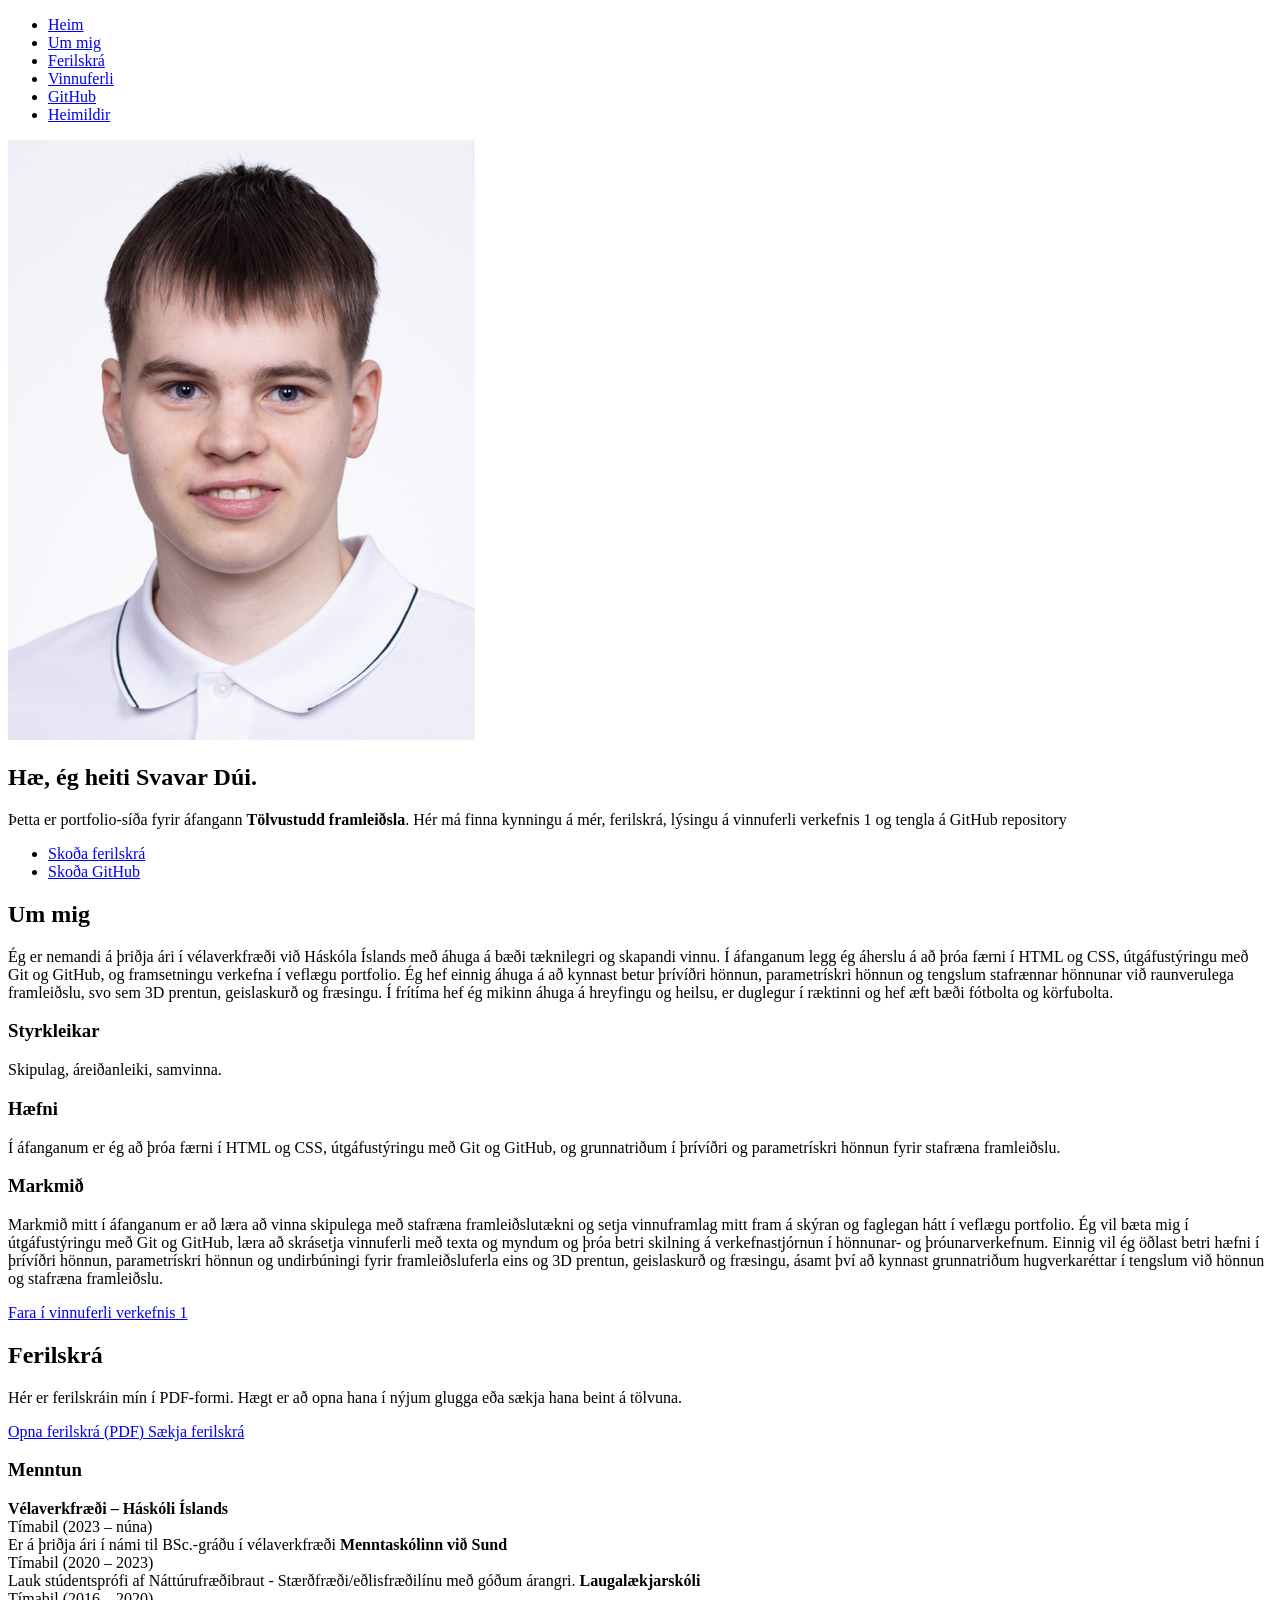
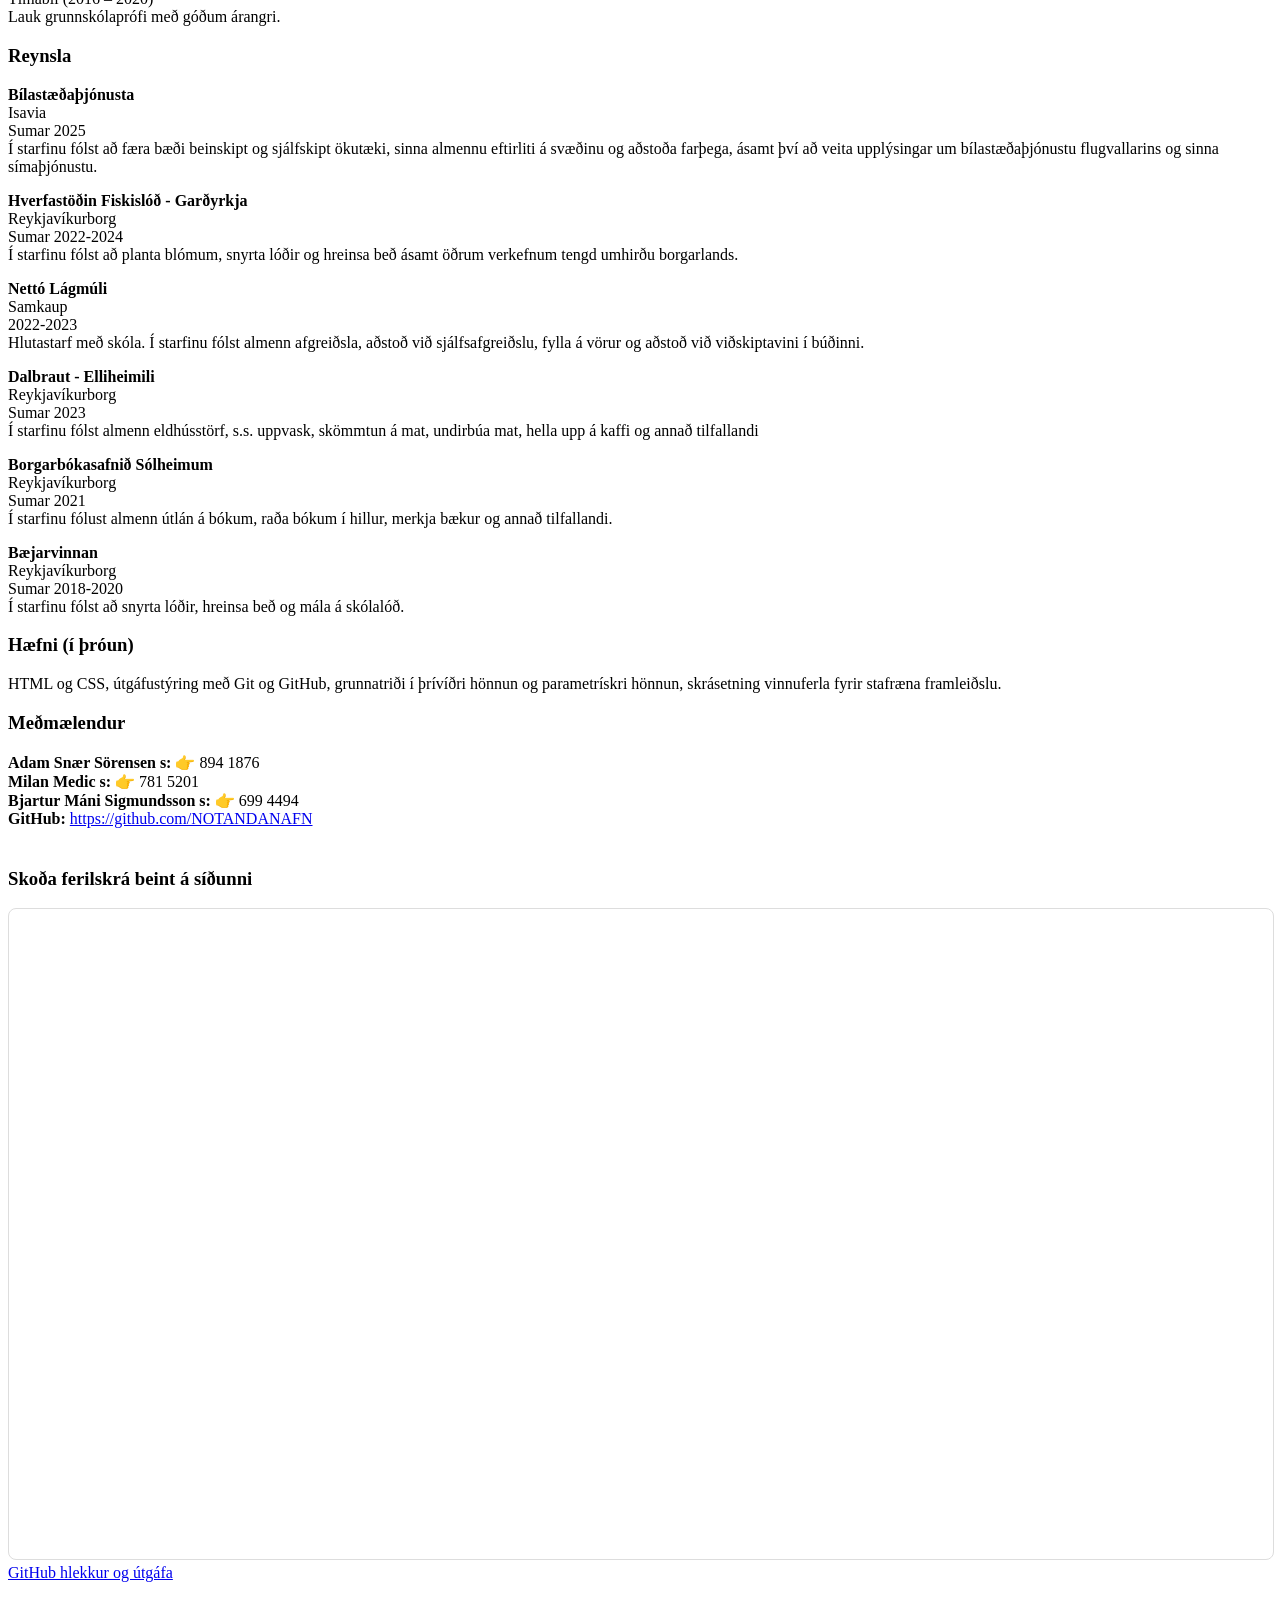
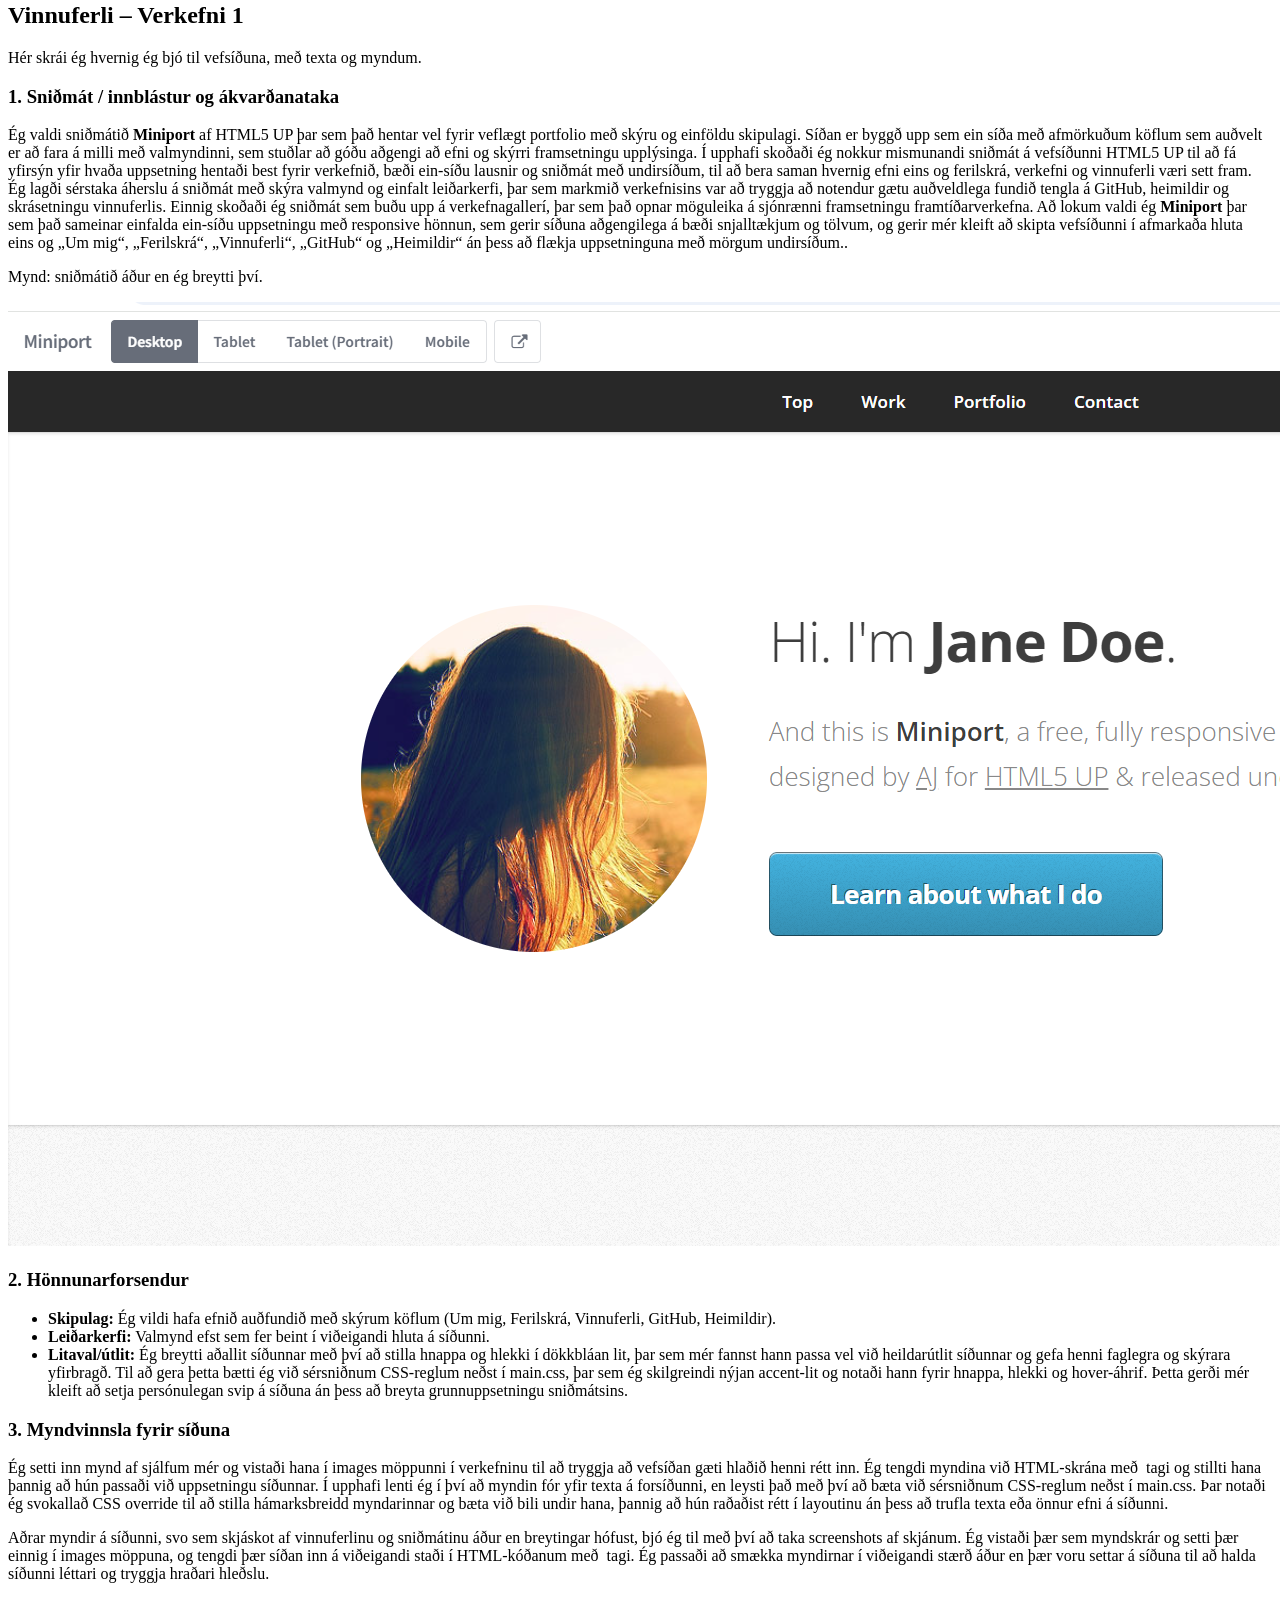
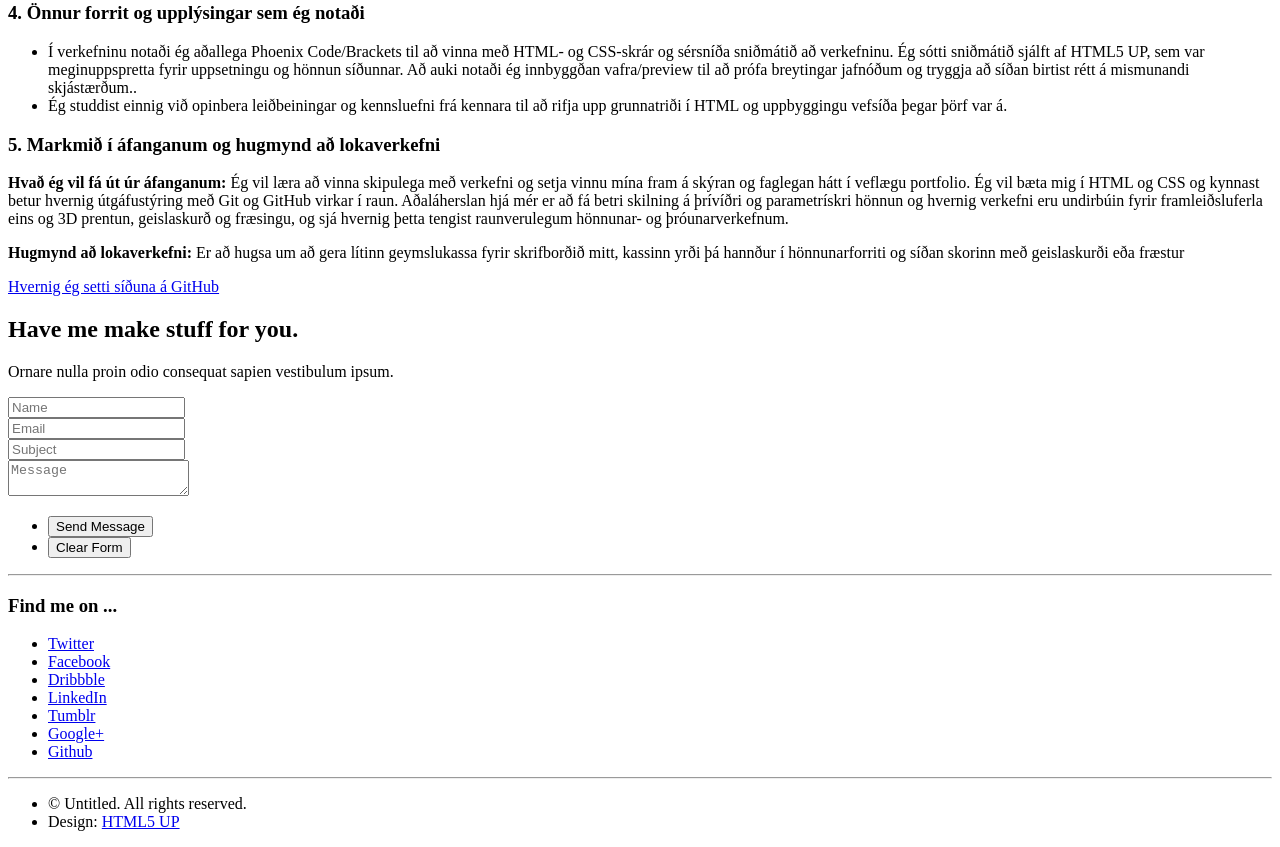
==== commit 1f6f3c8f: "Update website content" ====
--- a/index.html
+++ b/index.html
@@ -52,8 +52,7 @@
 				<div class="container">
 					<header>
 						<h2>Um mig</h2>
-						<p>Ég er nemandi í vélaverkfræði við Háskóla Íslands með áhuga á bæði tæknilegri og skapandi vinnu. Mér finnst sérstaklega áhugavert að vinna með stafræna framleiðslutækni, vefsíðugerð og skrásetningu vinnuferla á faglegan hátt.
-
+						<p>Ég er nemandi á þriðja ári í vélaverkfræði við Háskóla Íslands með áhuga á bæði tæknilegri og skapandi vinnu.
 Í áfanganum legg ég áherslu á að þróa færni í HTML og CSS, útgáfustýringu með Git og GitHub, og framsetningu verkefna í veflægu portfolio. Ég hef einnig áhuga á að kynnast betur þrívíðri hönnun, parametrískri hönnun og tengslum stafrænnar hönnunar við raunverulega framleiðslu, svo sem 3D prentun, geislaskurð og fræsingu.
 
 Í frítíma hef ég mikinn áhuga á hreyfingu og heilsu, er duglegur í ræktinni og hef æft bæði fótbolta og körfubolta.</p>
@@ -91,97 +90,188 @@
 				</div>
 			</article>		
 
-		<!-- Work -->
-			<article id="work" class="wrapper style2">
+<!-- CV -->
+<article id="cv" class="wrapper style3">
+  <div class="container">
+    <header>
+      <h2>Ferilskrá</h2>
+      <p>
+        Hér er ferilskráin mín í PDF-formi. Hægt er að opna hana í nýjum glugga
+        eða sækja hana beint á tölvuna.
+      </p>
+
+      <p>
+        <a href="cv/ferilskra.pdf" target="_blank" class="button">
+          Opna ferilskrá (PDF)
+        </a>
+        <a href="cv/ferilskra.pdf" download class="button alt">
+          Sækja ferilskrá
+        </a>
+      </p>
+    </header>
+
+    <div class="row">
+      <div class="col-6 col-12-medium">
+        <article class="box style2">
+          <h3>Menntun</h3>
+          <p>
+            <strong>Vélaverkfræði – Háskóli Íslands</strong><br />
+            Tímabil (2023 – núna)<br />
+            Er á þriðja ári í námi til BSc.-gráðu í vélaverkfræði
+			<strong>Menntaskólinn við Sund</strong><br />
+			Tímabil (2020 – 2023)<br />
+			Lauk stúdentsprófi af Náttúrufræðibraut - Stærðfræði/eðlisfræðilínu með góðum árangri.  
+			 <strong>Laugalækjarskóli</strong><br />
+			 Tímabil (2016 – 2020)<br /> 
+			Lauk grunnskólaprófi með góðum árangri.    
+          </p>
+        </article>
+      </div>
+
+      <div class="col-6 col-12-medium">
+        <article class="box style2">
+          <h3>Reynsla</h3>
+          <p>
+            <strong>Bílastæðaþjónusta</strong><br />
+            Isavia<br />
+            Sumar 2025<br />
+            Í starfinu fólst að færa bæði beinskipt og sjálfskipt ökutæki, sinna almennu eftirliti á svæðinu og aðstoða farþega, ásamt því að veita upplýsingar um bílastæðaþjónustu flugvallarins og sinna símaþjónustu. 
+          </p>
+		  <p>
+			<strong>Hverfastöðin Fiskislóð - Garðyrkja</strong><br />
+			Reykjavíkurborg<br />
+			Sumar 2022-2024<br />
+			Í starfinu fólst að planta blómum, snyrta lóðir og hreinsa beð ásamt öðrum  verkefnum tengd umhirðu borgarlands.  
+		  </p>  
+		  <p>
+			<strong>Nettó Lágmúli</strong><br />
+			Samkaup<br />
+			2022-2023<br />
+			Hlutastarf með skóla.  Í starfinu fólst almenn afgreiðsla, aðstoð við sjálfsafgreiðslu, fylla á vörur og aðstoð við viðskiptavini í búðinni.  
+		  </p>
+		  <p>
+			<strong>Dalbraut - Elliheimili</strong><br />
+			Reykjavíkurborg<br />
+			Sumar 2023<br />
+			Í starfinu fólst almenn eldhússtörf, s.s. uppvask, skömmtun á mat, undirbúa mat,     
+            hella upp á kaffi og annað tilfallandi
+		  </p>
+		  <p>
+			<strong>Borgarbókasafnið Sólheimum</strong><br />
+			Reykjavíkurborg<br />
+			Sumar 2021<br />
+			Í starfinu fólust almenn útlán á bókum, raða bókum í hillur, merkja bækur og annað tilfallandi.
+		  </p>
+		  <p>
+			<strong>Bæjarvinnan</strong><br />
+			Reykjavíkurborg<br />
+			Sumar 2018-2020<br />
+			Í starfinu fólst að snyrta lóðir, hreinsa beð og mála á skólalóð.
+		  </p>
+        </article>
+      </div>
+
+      <div class="col-6 col-12-medium">
+        <article class="box style2">
+          <h3>Hæfni (í þróun)</h3>
+          <p>
+            HTML og CSS, útgáfustýring með Git og GitHub, grunnatriði í þrívíðri
+            hönnun og parametrískri hönnun, skrásetning vinnuferla fyrir stafræna
+            framleiðslu.
+          </p>
+        </article>
+      </div>
+
+      <div class="col-6 col-12-medium">
+        <article class="box style2">
+          <h3>Meðmælendur</h3>
+          <p>
+            <strong>Adam Snær Sörensen s:</strong> 👉 894 1876<br />
+			<strong>Milan Medic s:</strong> 👉 781 5201<br />
+			<strong>Bjartur Máni Sigmundsson s:</strong> 👉 699 4494<br />  
+            <strong>GitHub:</strong>
+            <a href="https://github.com/NOTANDANAFN" target="_blank" rel="noopener">
+              https://github.com/NOTANDANAFN
+            </a>
+          </p>
+        </article>
+      </div>
+    </div>
+
+    <!-- Embedded PDF -->
+    <div style="margin-top: 2.5rem;">
+      <h3>Skoða ferilskrá beint á síðunni</h3>
+      <iframe
+  		src="cv/ferilskra.pdf"
+  		title="Ferilskrá í PDF formi"
+  		width="100%"
+		height="650px"
+  		style="border: 1px solid #ddd; border-radius: 8px;">
+	  </iframe>
+    </div>
+
+    <footer>
+      <a href="#process" class="button large scrolly">
+        GitHub hlekkur og útgáfa
+      </a>
+    </footer>
+  </div>
+</article>
+
+		<!-- Process -->
+			<article id="process" class="wrapper style2">
 				<div class="container">
 					<header>
-						<h2>Here's all the stuff I do.</h2>
-						<p>Odio turpis amet sed consequat eget posuere consequat.</p>
+						<h2>Vinnuferli – Verkefni 1</h2>
+						<p>Hér skrái ég hvernig ég bjó til vefsíðuna, með texta og myndum.</p>
 					</header>
-					<div class="row aln-center">
-						<div class="col-4 col-6-medium col-12-small">
-							<section class="box style1">
-								<span class="icon featured fa-comments"></span>
-								<h3>Consequat lorem</h3>
-								<p>Ornare nulla proin odio consequat sapien vestibulum ipsum primis sed amet consequat lorem dolore.</p>
-							</section>
-						</div>
-						<div class="col-4 col-6-medium col-12-small">
-							<section class="box style1">
-								<span class="icon solid featured fa-camera-retro"></span>
-								<h3>Lorem dolor tempus</h3>
-								<p>Ornare nulla proin odio consequat sapien vestibulum ipsum primis sed amet consequat lorem dolore.</p>
-							</section>
-						</div>
-						<div class="col-4 col-6-medium col-12-small">
-							<section class="box style1">
-								<span class="icon featured fa-thumbs-up"></span>
-								<h3>Feugiat posuere</h3>
-								<p>Ornare nulla proin odio consequat sapien vestibulum ipsum primis sed amet consequat lorem dolore.</p>
-							</section>
-						</div>
-					</div>
+
+					<section class="box style1">
+						<h3>1. Sniðmát / innblástur og ákvarðanataka</h3>
+						<p>
+							Ég valdi sniðmátið <strong>Miniport</strong> af HTML5 UP þar sem það hentar vel fyrir veflægt portfolio með skýru og einföldu skipulagi. Síðan er byggð upp sem ein síða með afmörkuðum köflum sem auðvelt er að fara á milli með valmyndinni, sem stuðlar að góðu aðgengi að efni og skýrri framsetningu upplýsinga. Í upphafi skoðaði ég nokkur mismunandi sniðmát á vefsíðunni HTML5 UP til að fá yfirsýn yfir hvaða uppsetning hentaði best fyrir verkefnið, bæði ein-síðu lausnir og sniðmát með undirsíðum, til að bera saman hvernig efni eins og ferilskrá, verkefni og vinnuferli væri sett fram.
+
+Ég lagði sérstaka áherslu á sniðmát með skýra valmynd og einfalt leiðarkerfi, þar sem markmið verkefnisins var að tryggja að notendur gætu auðveldlega fundið tengla á GitHub, heimildir og skrásetningu vinnuferlis. Einnig skoðaði ég sniðmát sem buðu upp á verkefnagallerí, þar sem það opnar möguleika á sjónrænni framsetningu framtíðarverkefna. Að lokum valdi ég <strong>Miniport</strong> þar sem það sameinar einfalda ein-síðu uppsetningu með responsive hönnun, sem gerir síðuna aðgengilega á bæði snjalltækjum og tölvum, og gerir mér kleift að skipta vefsíðunni í afmarkaða hluta eins og „Um mig“, „Ferilskrá“, „Vinnuferli“, „GitHub“ og „Heimildir“ án þess að flækja uppsetninguna með mörgum undirsíðum..</p>
+						<p>Mynd: sniðmátið áður en ég breytti því.</p>
+						<span class="image fit">
+  <img src="images/miniport-original.png" alt="Miniport sniðmátið áður en ég breytti því" />
+</span>
+					</section>
+
+					<section class="box style1">
+						<h3>2. Hönnunarforsendur</h3>
+						<ul>
+							<li><strong>Skipulag:</strong> Ég vildi hafa efnið auðfundið með skýrum köflum (Um mig, Ferilskrá, Vinnuferli, GitHub, Heimildir).</li>
+							<li><strong>Leiðarkerfi:</strong> Valmynd efst sem fer beint í viðeigandi hluta á síðunni.</li>
+							<li><strong>Litaval/útlit:</strong> Ég breytti aðallit síðunnar með því að stilla hnappa og hlekki í dökkbláan lit, þar sem mér fannst hann passa vel við heildarútlit síðunnar og gefa henni faglegra og skýrara yfirbragð. Til að gera þetta bætti ég við sérsniðnum CSS-reglum neðst í main.css, þar sem ég skilgreindi nýjan accent-lit og notaði hann fyrir hnappa, hlekki og hover-áhrif. Þetta gerði mér kleift að setja persónulegan svip á síðuna án þess að breyta grunnuppsetningu sniðmátsins.</li>
+						</ul>
+					</section>
+
+					<section class="box style1">
+						<h3>3. Myndvinnsla fyrir síðuna</h3>
+						<p>
+							Ég setti inn mynd af sjálfum mér og vistaði hana í images möppunni í verkefninu til að tryggja að vefsíðan gæti hlaðið henni rétt inn. Ég tengdi myndina við HTML-skrána með <img> tagi og stillti hana þannig að hún passaði við uppsetningu síðunnar. Í upphafi lenti ég í því að myndin fór yfir texta á forsíðunni, en leysti það með því að bæta við sérsniðnum CSS-reglum neðst í main.css. Þar notaði ég svokallað CSS override til að stilla hámarksbreidd myndarinnar og bæta við bili undir hana, þannig að hún raðaðist rétt í layoutinu án þess að trufla texta eða önnur efni á síðunni. </p>
+						<p>	Aðrar myndir á síðunni, svo sem skjáskot af vinnuferlinu og sniðmátinu áður en breytingar hófust, bjó ég til með því að taka screenshots af skjánum. Ég vistaði þær sem myndskrár og setti þær einnig í images möppuna, og tengdi þær síðan inn á viðeigandi staði í HTML-kóðanum með <img> tagi. Ég passaði að smækka myndirnar í viðeigandi stærð áður en þær voru settar á síðuna til að halda síðunni léttari og tryggja hraðari hleðslu.
+						</p>
+					</section>
+
+					<section class="box style1">
+						<h3>4. Önnur forrit og upplýsingar sem ég notaði</h3>
+						<ul>
+							<li>Í verkefninu notaði ég aðallega Phoenix Code/Brackets til að vinna með HTML- og CSS-skrár og sérsníða sniðmátið að verkefninu. Ég sótti sniðmátið sjálft af HTML5 UP, sem var meginuppspretta fyrir uppsetningu og hönnun síðunnar. Að auki notaði ég innbyggðan vafra/preview til að prófa breytingar jafnóðum og tryggja að síðan birtist rétt á mismunandi skjástærðum..</li>
+							<li>Ég studdist einnig við opinbera leiðbeiningar og kennsluefni frá kennara til að rifja upp grunnatriði í HTML og uppbyggingu vefsíða þegar þörf var á.</li>
+						</ul>
+					</section>
+
+					<section class="box style1">
+						<h3>5. Markmið í áfanganum og hugmynd að lokaverkefni</h3>
+						<p><strong>Hvað ég vil fá út úr áfanganum:</strong> Ég vil læra að vinna skipulega með verkefni og setja vinnu mína fram á skýran og faglegan hátt í veflægu portfolio. Ég vil bæta mig í HTML og CSS og kynnast betur hvernig útgáfustýring með Git og GitHub virkar í raun.
+Aðaláherslan hjá mér er að fá betri skilning á þrívíðri og parametrískri hönnun og hvernig verkefni eru undirbúin fyrir framleiðsluferla eins og 3D prentun, geislaskurð og fræsingu, og sjá hvernig þetta tengist raunverulegum hönnunar- og þróunarverkefnum.</p>
+						<p><strong>Hugmynd að lokaverkefni:</strong> Er að hugsa um að gera lítinn geymslukassa fyrir skrifborðið mitt, kassinn yrði þá hannður í hönnunarforriti og síðan skorinn með geislaskurði eða fræstur</p>
+					</section>
+
 					<footer>
-						<p>Lorem ipsum dolor sit sapien vestibulum ipsum primis?</p>
-						<a href="#portfolio" class="button large scrolly">See some of my recent work</a>
-					</footer>
-				</div>
-			</article>
-
-		<!-- Portfolio -->
-			<article id="portfolio" class="wrapper style3">
-				<div class="container">
-					<header>
-						<h2>Here’s some stuff I made recently.</h2>
-						<p>Proin odio consequat  sapien vestibulum consequat lorem dolore feugiat.</p>
-					</header>
-					<div class="row">
-						<div class="col-4 col-6-medium col-12-small">
-							<article class="box style2">
-								<a href="#" class="image featured"><img src="images/pic01.jpg" alt="" /></a>
-								<h3><a href="#">Magna feugiat</a></h3>
-								<p>Ornare nulla proin odio consequat.</p>
-							</article>
-						</div>
-						<div class="col-4 col-6-medium col-12-small">
-							<article class="box style2">
-								<a href="#" class="image featured"><img src="images/pic02.jpg" alt="" /></a>
-								<h3><a href="#">Veroeros primis</a></h3>
-								<p>Ornare nulla proin odio consequat.</p>
-							</article>
-						</div>
-						<div class="col-4 col-6-medium col-12-small">
-							<article class="box style2">
-								<a href="#" class="image featured"><img src="images/pic03.jpg" alt="" /></a>
-								<h3><a href="#">Lorem ipsum</a></h3>
-								<p>Ornare nulla proin odio consequat.</p>
-							</article>
-						</div>
-						<div class="col-4 col-6-medium col-12-small">
-							<article class="box style2">
-								<a href="#" class="image featured"><img src="images/pic04.jpg" alt="" /></a>
-								<h3><a href="#">Tempus dolore</a></h3>
-								<p>Ornare nulla proin odio consequat.</p>
-							</article>
-						</div>
-						<div class="col-4 col-6-medium col-12-small">
-							<article class="box style2">
-								<a href="#" class="image featured"><img src="images/pic05.jpg" alt="" /></a>
-								<h3><a href="#">Feugiat aliquam</a></h3>
-								<p>Ornare nulla proin odio consequat.</p>
-							</article>
-						</div>
-						<div class="col-4 col-6-medium col-12-small">
-							<article class="box style2">
-								<a href="#" class="image featured"><img src="images/pic06.jpg" alt="" /></a>
-								<h3><a href="#">Sed amet ornare</a></h3>
-								<p>Ornare nulla proin odio consequat.</p>
-							</article>
-						</div>
-					</div>
-					<footer>
-						<p>Lorem ipsum dolor sit sapien vestibulum ipsum primis?</p>
-						<a href="#contact" class="button large scrolly">Get in touch with me</a>
+						<a href="#github" class="button large scrolly">Hvernig ég setti síðuna á GitHub</a>
 					</footer>
 				</div>
 			</article>
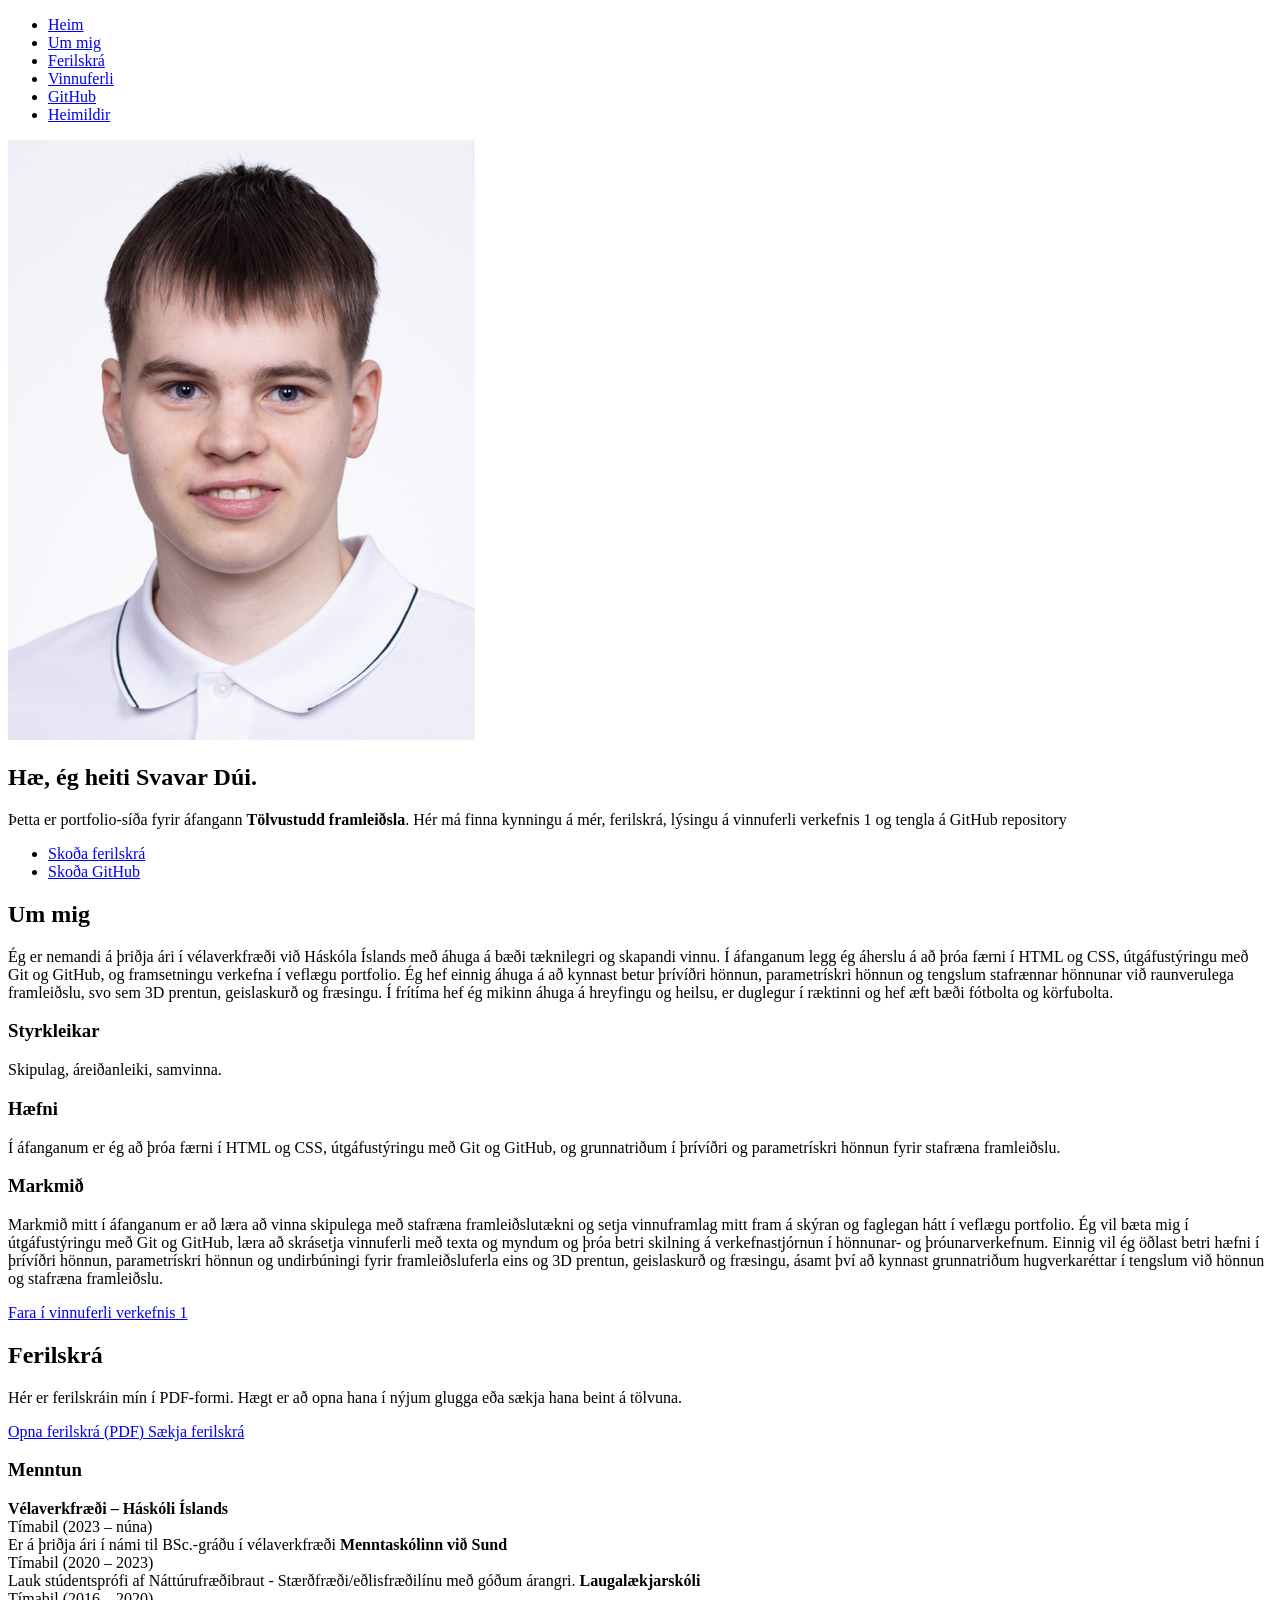
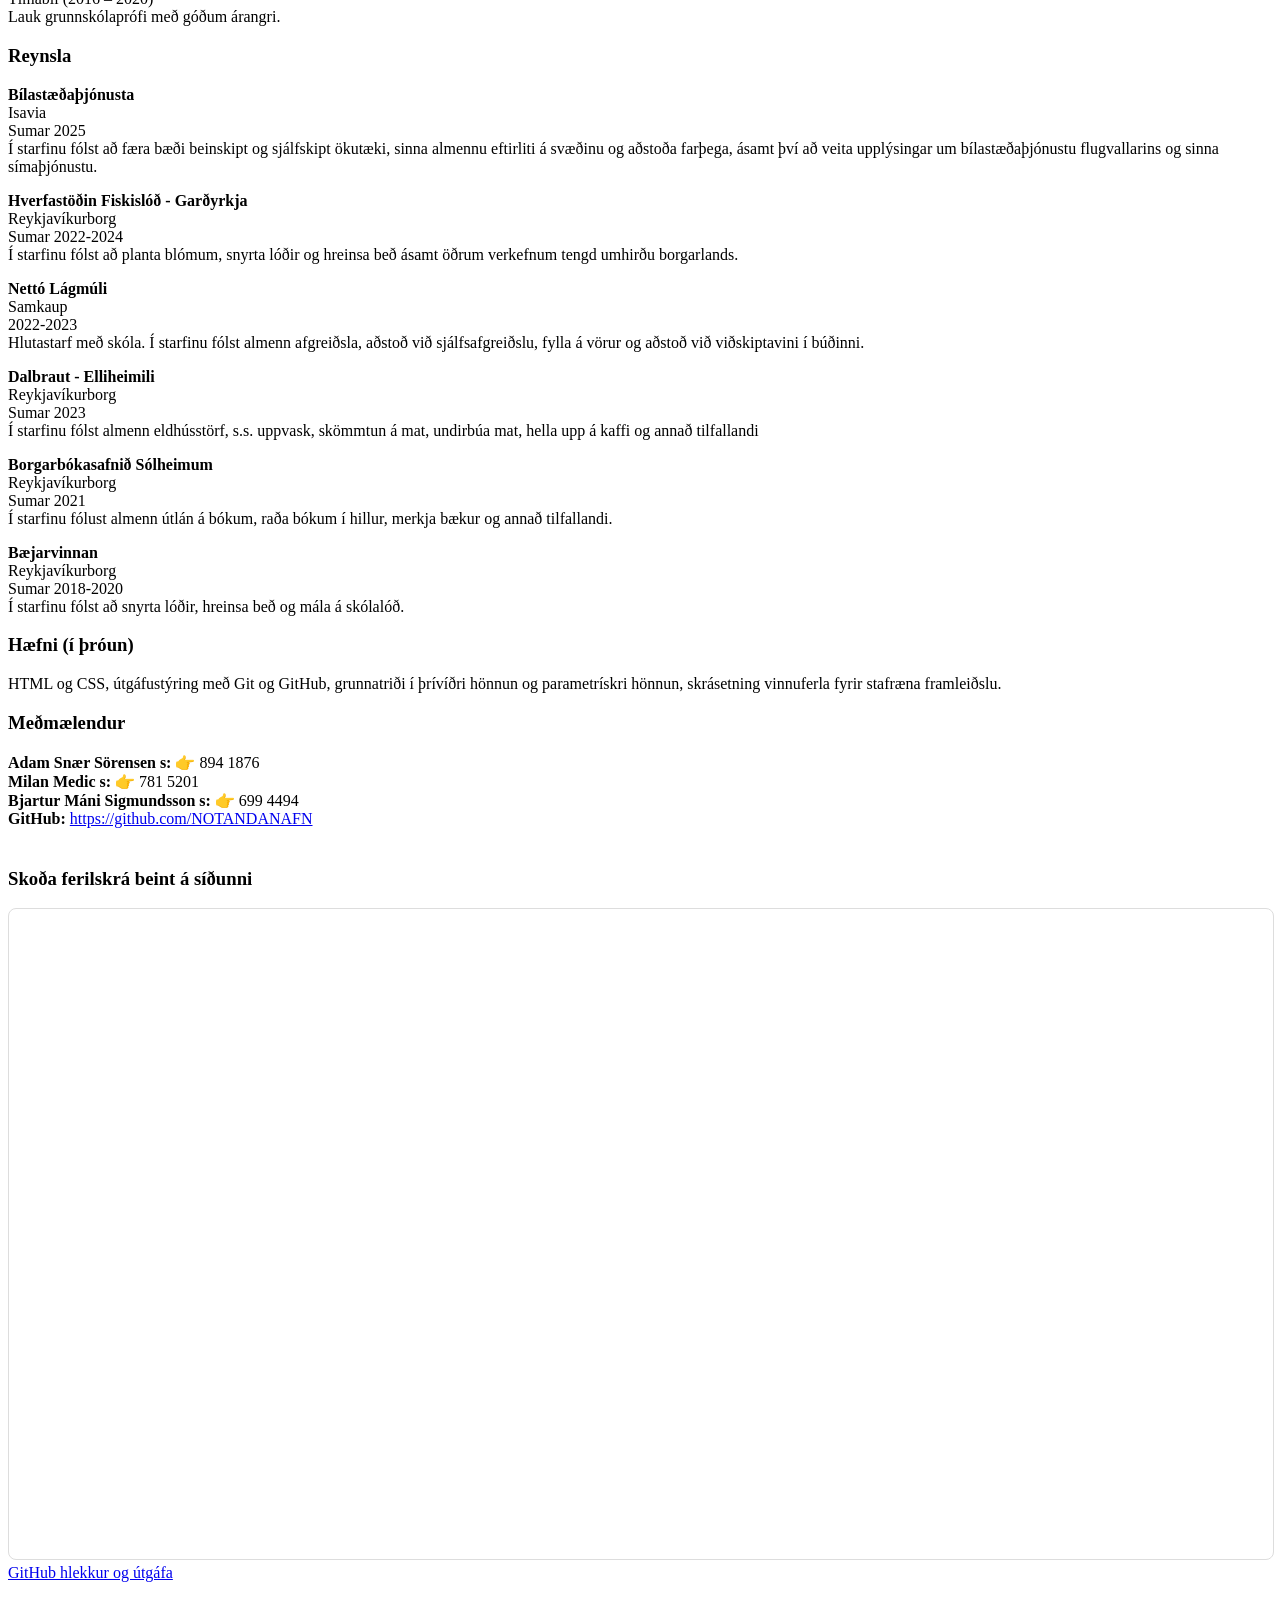
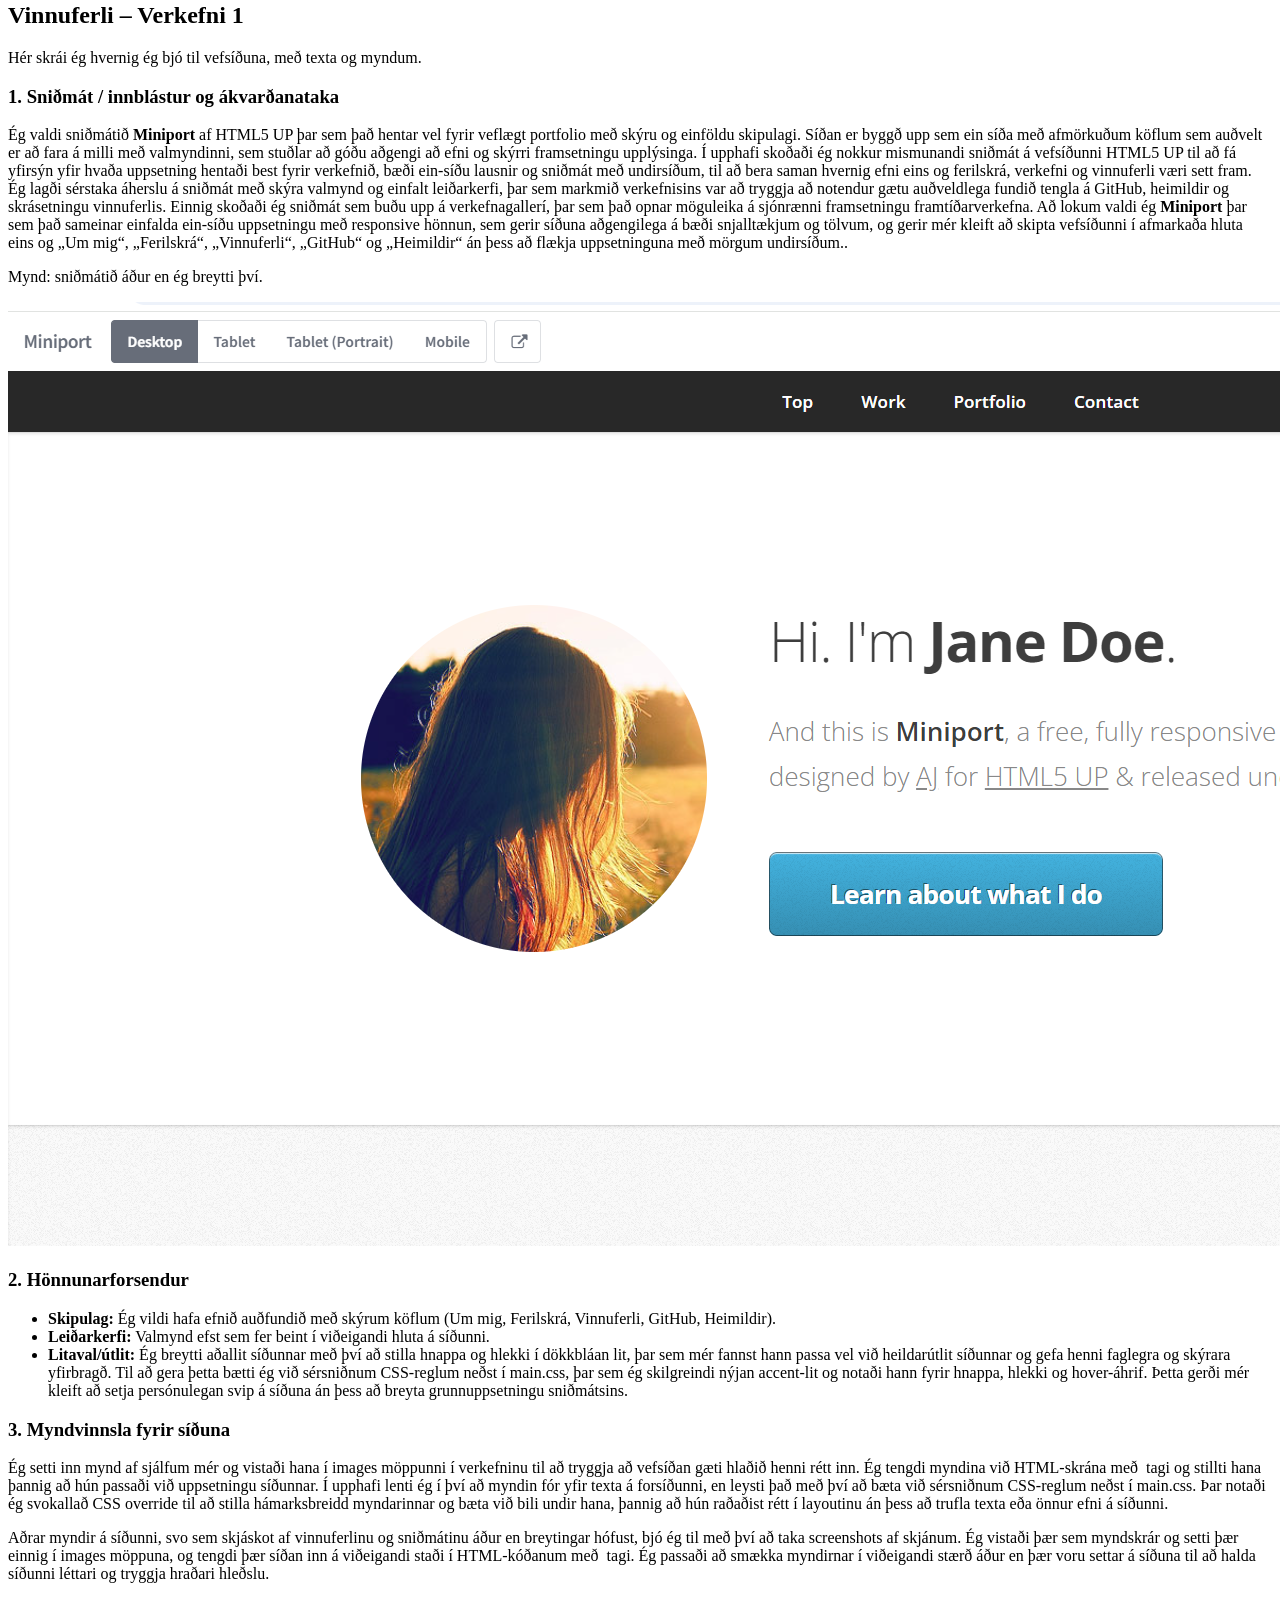
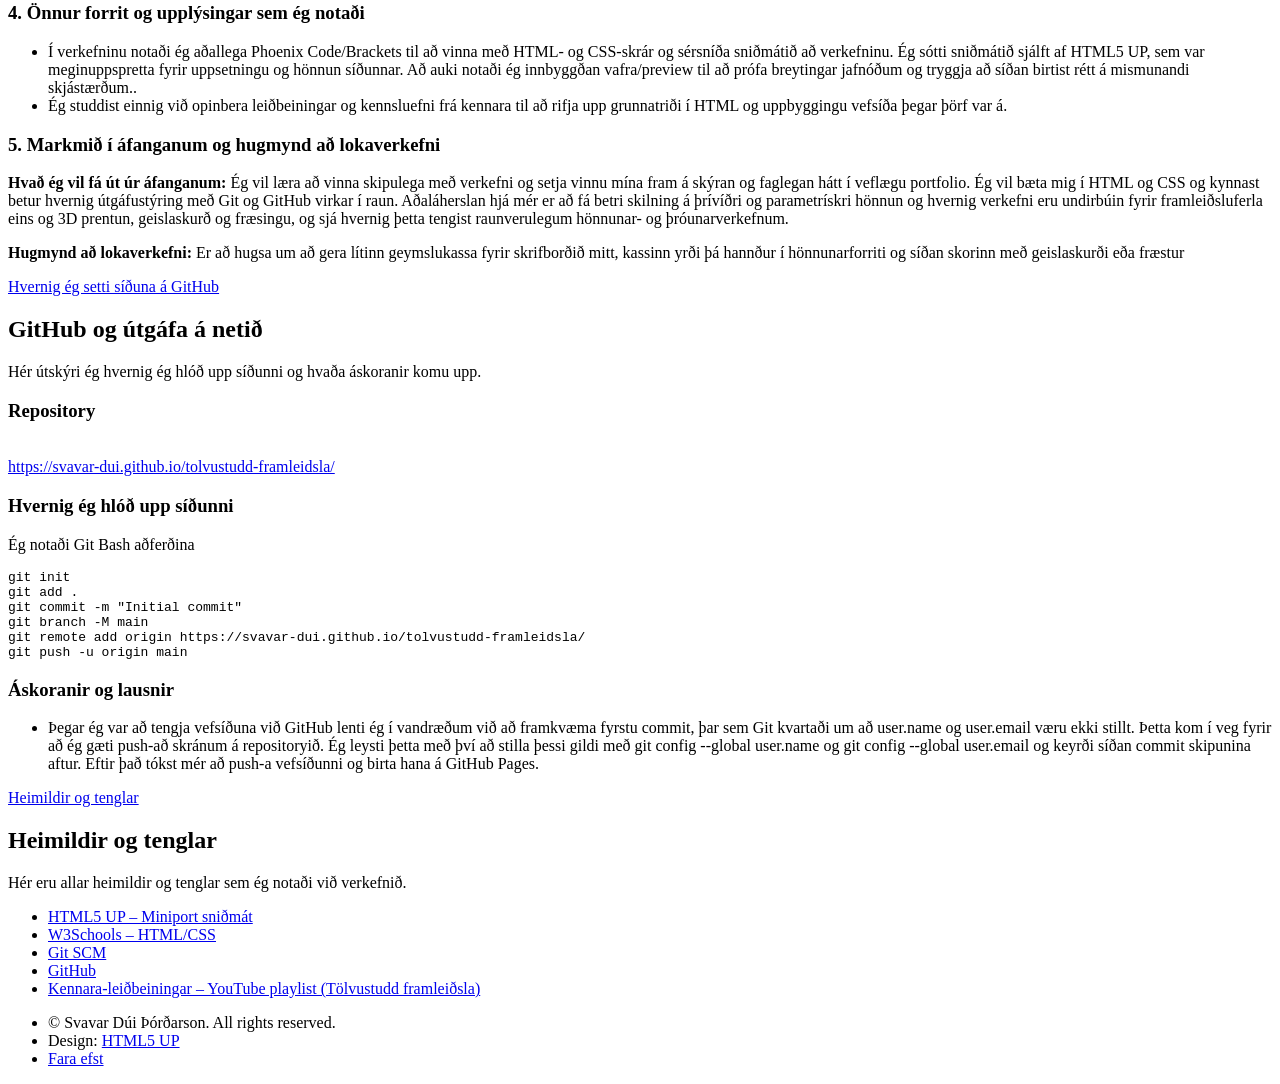
==== commit e072f988: "Update website content" ====
--- a/index.html
+++ b/index.html
@@ -276,79 +276,87 @@
 				</div>
 			</article>
 
-		<!-- Contact -->
-			<article id="contact" class="wrapper style4">
+		<!-- GitHub -->
+			<article id="github" class="wrapper style3">
+				<div class="container">
+					<header>
+						<h2>GitHub og útgáfa á netið</h2>
+						<p>Hér útskýri ég hvernig ég hlóð upp síðunni og hvaða áskoranir komu upp.</p>
+					</header>
+
+					<section class="box style2">
+						<h3>Repository</h3>
+						<p>
+							<br />
+							<a href="https://svavar-dui.github.io/tolvustudd-framleidsla/" target="_blank" rel="noopener">
+								https://svavar-dui.github.io/tolvustudd-framleidsla/
+							</a>
+						</p>
+					</section>
+
+					<section class="box style2">
+						<h3>Hvernig ég hlóð upp síðunni</h3>
+						<p>
+							Ég notaði Git Bash aðferðina
+						</p>
+						<pre><code>git init
+git add .
+git commit -m "Initial commit"
+git branch -M main
+git remote add origin https://svavar-dui.github.io/tolvustudd-framleidsla/
+git push -u origin main</code></pre>
+					
+					</section>
+
+					<section class="box style2">
+						<h3>Áskoranir og lausnir</h3>
+						<ul>
+							<li>Þegar ég var að tengja vefsíðuna við GitHub lenti ég í vandræðum við að framkvæma fyrstu commit, þar sem Git kvartaði um að user.name og user.email væru ekki stillt. Þetta kom í veg fyrir að ég gæti push-að skránum á repositoryið. Ég leysti þetta með því að stilla þessi gildi með git config --global user.name og git config --global user.email og keyrði síðan commit skipunina aftur. Eftir það tókst mér að push-a vefsíðunni og birta hana á GitHub Pages.</li>
+						</ul>
+					</section>
+
+					<footer>
+						<a href="#sources" class="button large scrolly">Heimildir og tenglar</a>
+					</footer>
+				</div>
+			</article>
+				<!-- Sources -->
+			<article id="sources" class="wrapper style4">
 				<div class="container medium">
 					<header>
-						<h2>Have me make stuff for you.</h2>
-						<p>Ornare nulla proin odio consequat sapien vestibulum ipsum.</p>
+						<h2>Heimildir og tenglar</h2>
+						<p>Hér eru allar heimildir og tenglar sem ég notaði við verkefnið.</p>
 					</header>
-					<div class="row">
-						<div class="col-12">
-							<form method="post" action="#">
-								<div class="row">
-									<div class="col-6 col-12-small">
-										<input type="text" name="name" id="name" placeholder="Name" />
-									</div>
-									<div class="col-6 col-12-small">
-										<input type="text" name="email" id="email" placeholder="Email" />
-									</div>
-									<div class="col-12">
-										<input type="text" name="subject" id="subject" placeholder="Subject" />
-									</div>
-									<div class="col-12">
-										<textarea name="message" id="message" placeholder="Message"></textarea>
-									</div>
-									<div class="col-12">
-										<ul class="actions">
-											<li><input type="submit" value="Send Message" /></li>
-											<li><input type="reset" value="Clear Form" class="alt" /></li>
-										</ul>
-									</div>
-								</div>
-							</form>
-						</div>
-						<div class="col-12">
-							<hr />
-							<h3>Find me on ...</h3>
-							<ul class="social">
-								<li><a href="#" class="icon brands fa-twitter"><span class="label">Twitter</span></a></li>
-								<li><a href="#" class="icon brands fa-facebook-f"><span class="label">Facebook</span></a></li>
-								<li><a href="#" class="icon brands fa-dribbble"><span class="label">Dribbble</span></a></li>
-								<li><a href="#" class="icon brands fa-linkedin-in"><span class="label">LinkedIn</span></a></li>
-								<li><a href="#" class="icon brands fa-tumblr"><span class="label">Tumblr</span></a></li>
-								<li><a href="#" class="icon brands fa-google-plus"><span class="label">Google+</span></a></li>
-								<li><a href="#" class="icon brands fa-github"><span class="label">Github</span></a></li>
-								<!--
-								<li><a href="#" class="icon solid fa-rss"><span>RSS</span></a></li>
-								<li><a href="#" class="icon brands fa-instagram"><span>Instagram</span></a></li>
-								<li><a href="#" class="icon brands fa-foursquare"><span>Foursquare</span></a></li>
-								<li><a href="#" class="icon brands fa-skype"><span>Skype</span></a></li>
-								<li><a href="#" class="icon brands fa-soundcloud"><span>Soundcloud</span></a></li>
-								<li><a href="#" class="icon brands fa-youtube"><span>YouTube</span></a></li>
-								<li><a href="#" class="icon brands fa-blogger"><span>Blogger</span></a></li>
-								<li><a href="#" class="icon brands fa-flickr"><span>Flickr</span></a></li>
-								<li><a href="#" class="icon brands fa-vimeo"><span>Vimeo</span></a></li>
-								-->
-							</ul>
-							<hr />
-						</div>
-					</div>
+
+					<section class="box style1">
+						<ul>
+							<li><a href="https://html5up.net/miniport" target="_blank" rel="noopener">HTML5 UP – Miniport sniðmát</a></li>
+							<li><a href="https://www.w3schools.com/" target="_blank" rel="noopener">W3Schools – HTML/CSS</a></li>
+							<li><a href="https://git-scm.com/" target="_blank" rel="noopener">Git SCM</a></li>
+							<li><a href="https://github.com/" target="_blank" rel="noopener">GitHub</a></li>
+							<li>
+  <a href="https://www.youtube.com/watch?v=JfDa07tpTJo&list=PLGuNTpc293hpIpAVSJ3-SgNolCTa1BfJE&index=1" target="_blank" rel="noopener">
+    Kennara-leiðbeiningar – YouTube playlist (Tölvustudd framleiðsla)
+  </a>
+</li>
+						</ul>
+					</section>
+
 					<footer>
 						<ul id="copyright">
-							<li>&copy; Untitled. All rights reserved.</li><li>Design: <a href="http://html5up.net">HTML5 UP</a></li>
+							<li>&copy; Svavar Dúi Þórðarson. All rights reserved.</li>
+							<li>Design: <a href="https://html5up.net" target="_blank" rel="noopener">HTML5 UP</a></li>
+							<li><a href="#top" class="scrolly">Fara efst</a></li>
 						</ul>
 					</footer>
 				</div>
 			</article>
-
-		<!-- Scripts -->
+			<!-- Scripts -->
 			<script src="assets/js/jquery.min.js"></script>
 			<script src="assets/js/jquery.scrolly.min.js"></script>
 			<script src="assets/js/browser.min.js"></script>
 			<script src="assets/js/breakpoints.min.js"></script>
 			<script src="assets/js/util.js"></script>
 			<script src="assets/js/main.js"></script>
-
 	</body>
 </html>
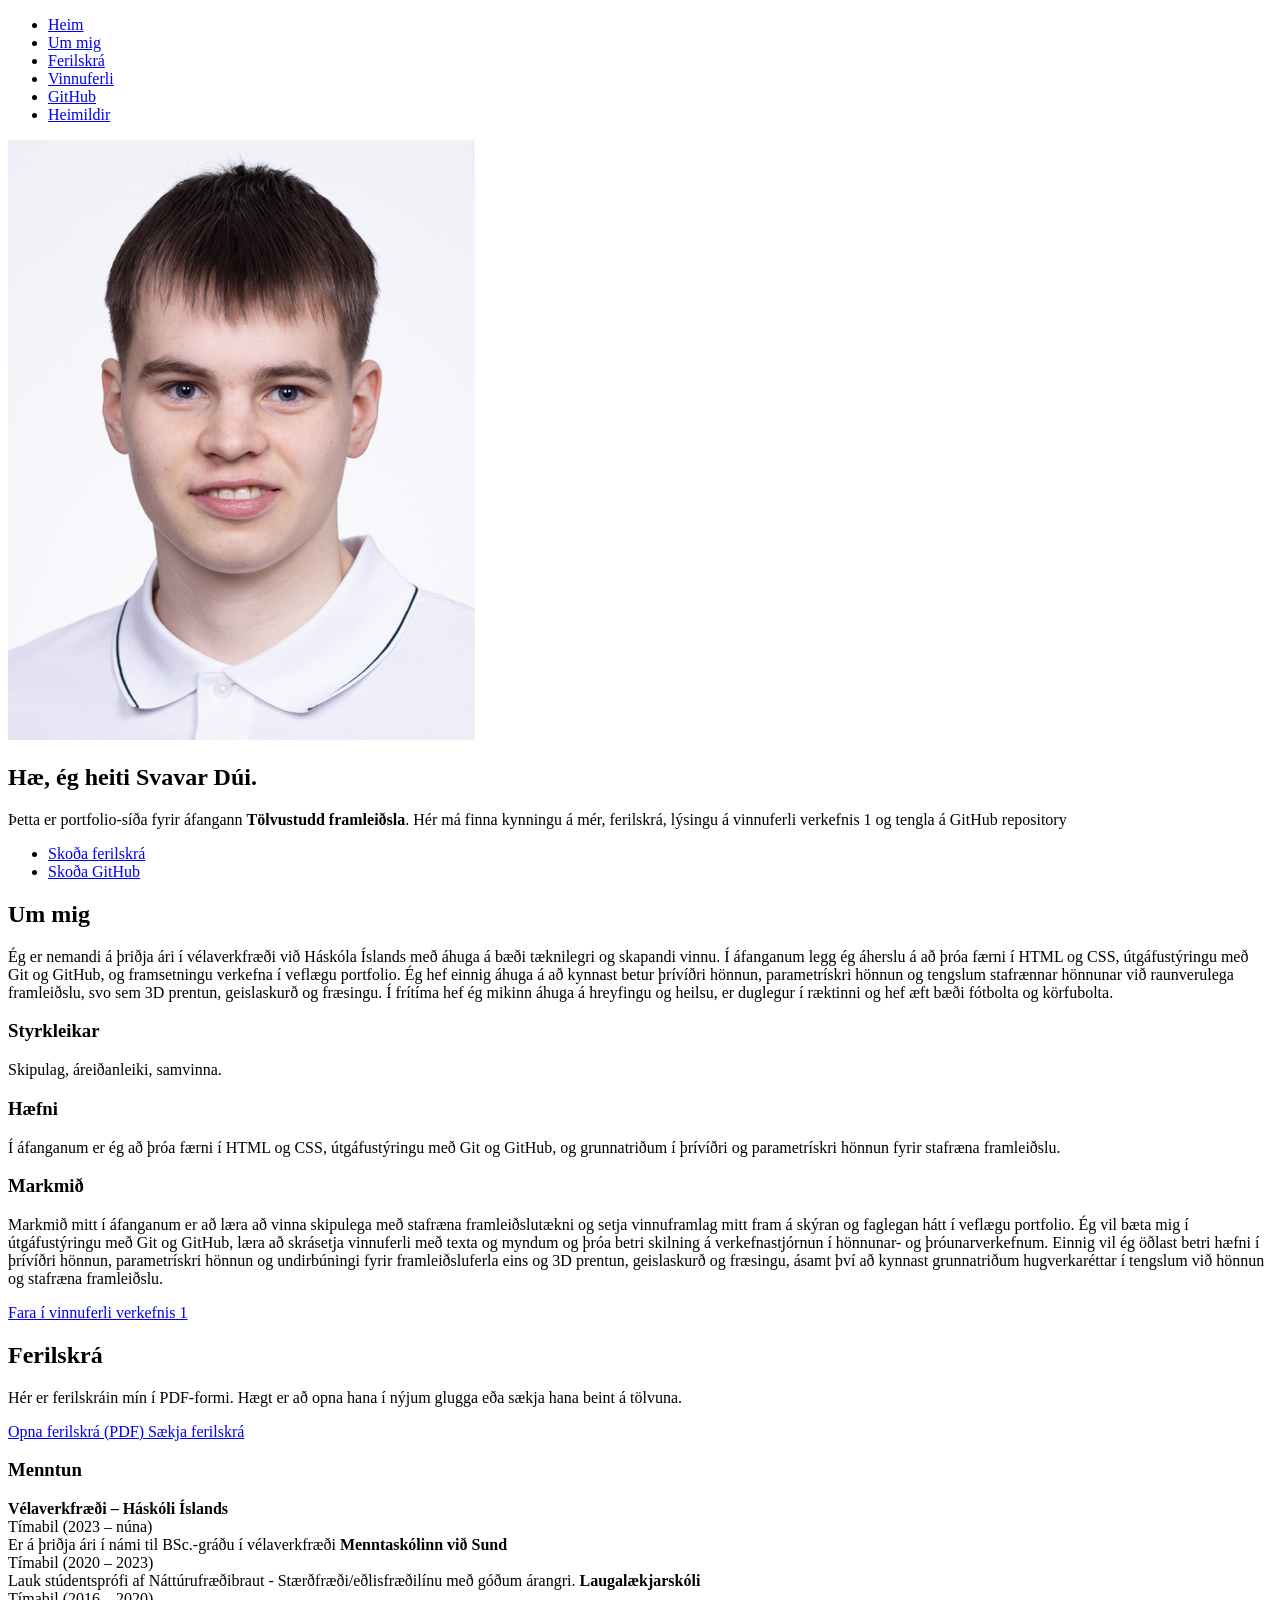
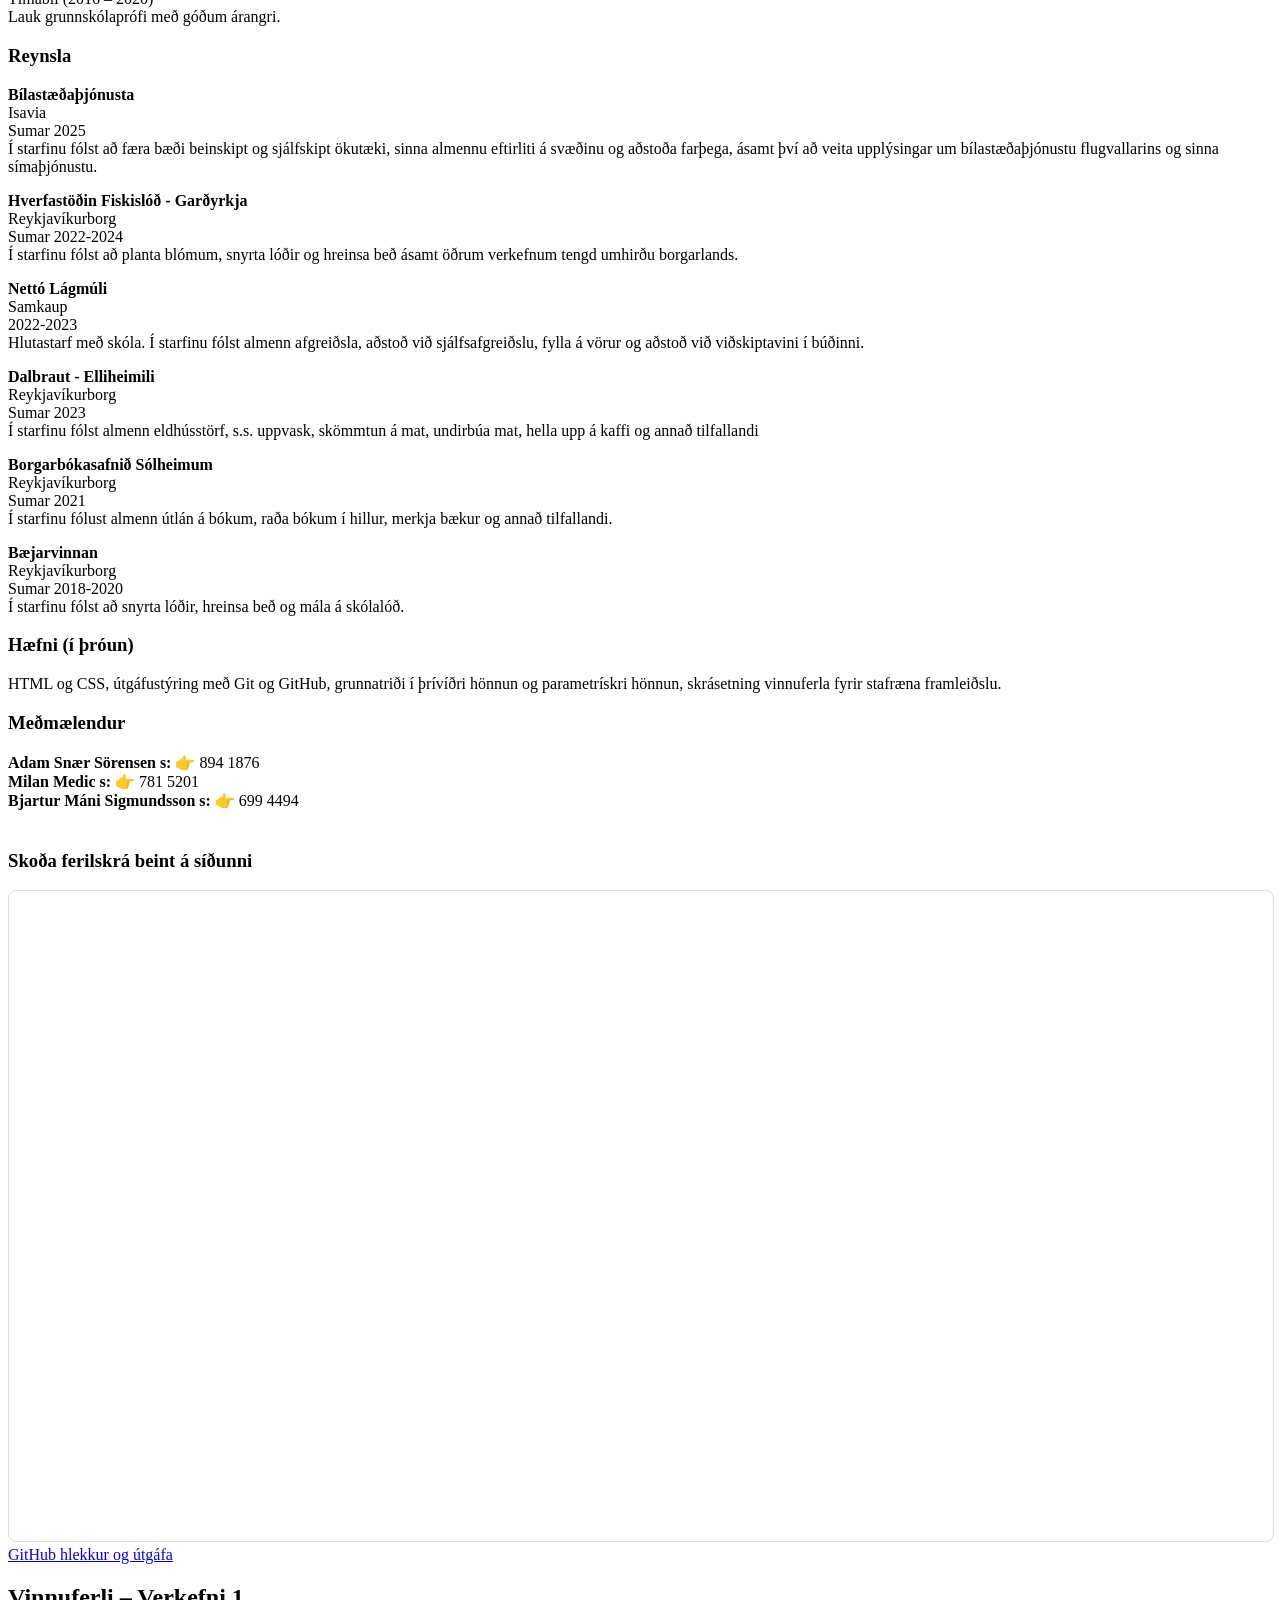
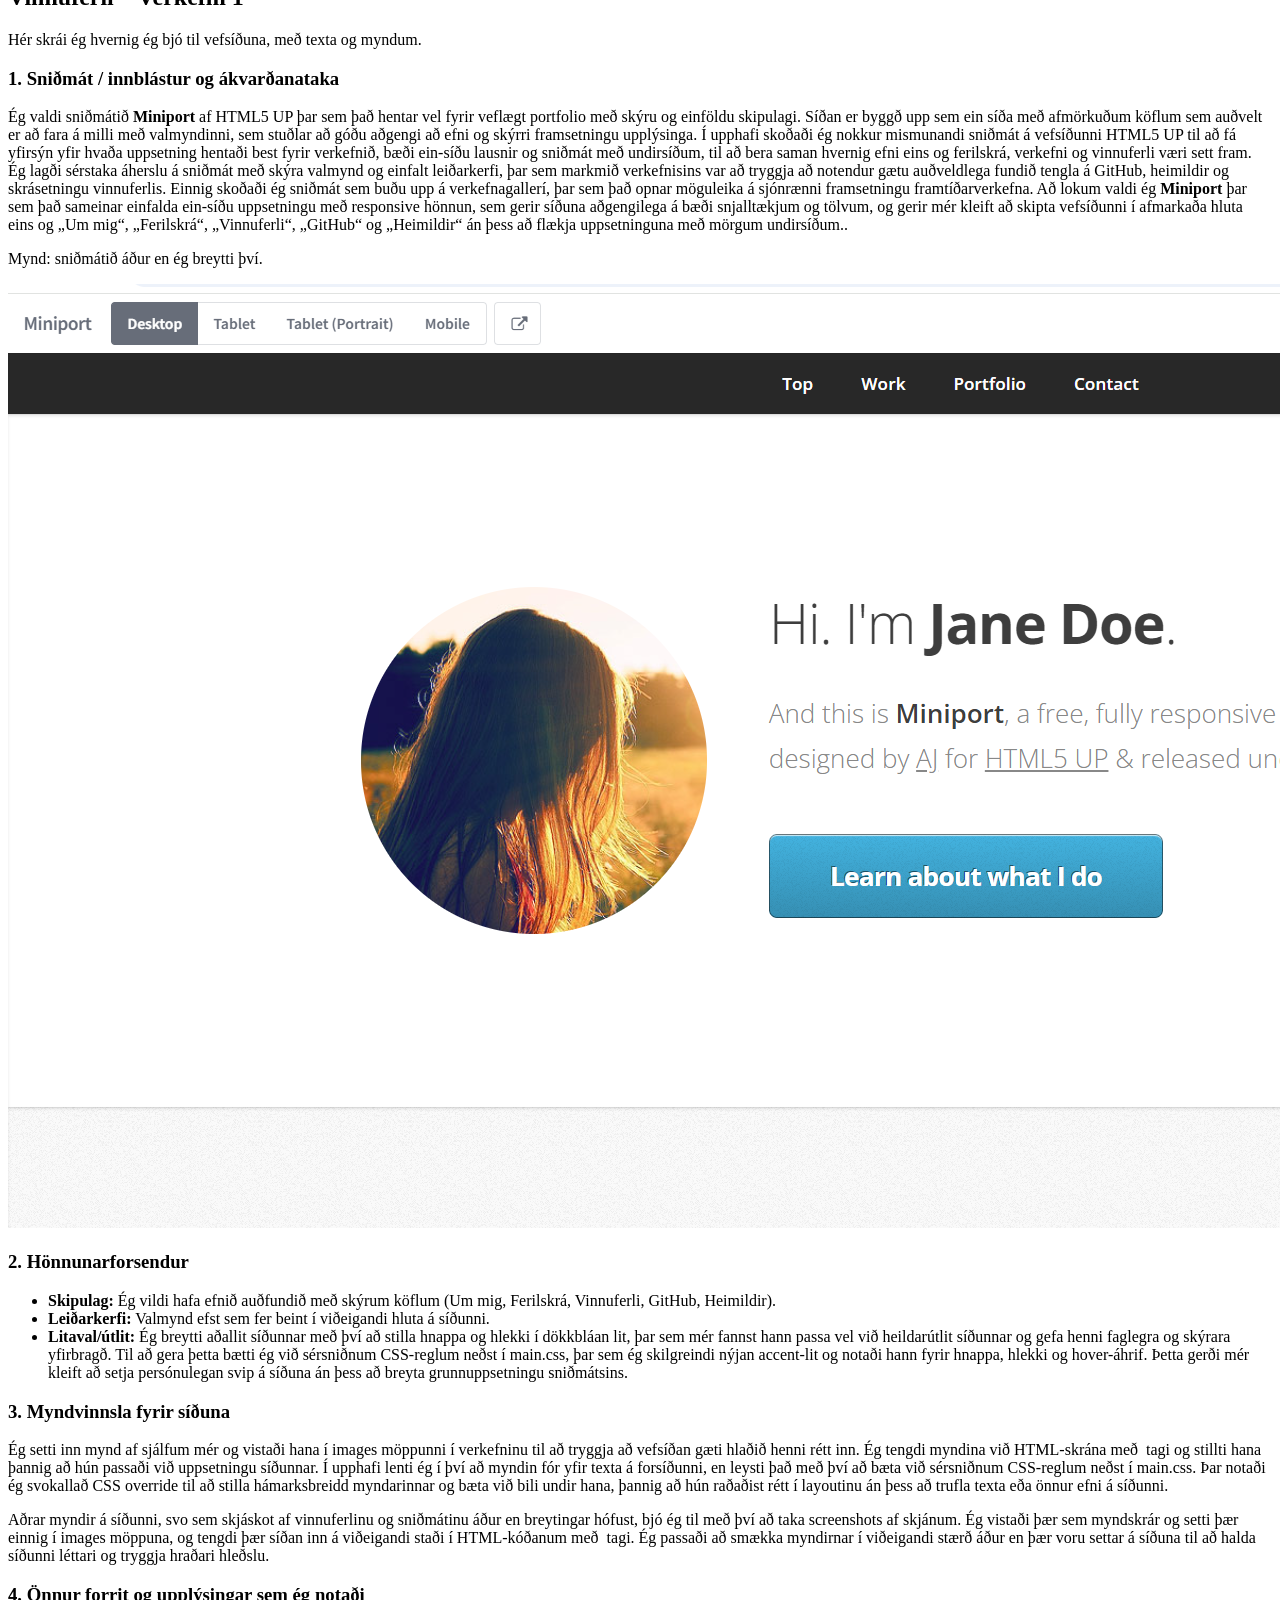
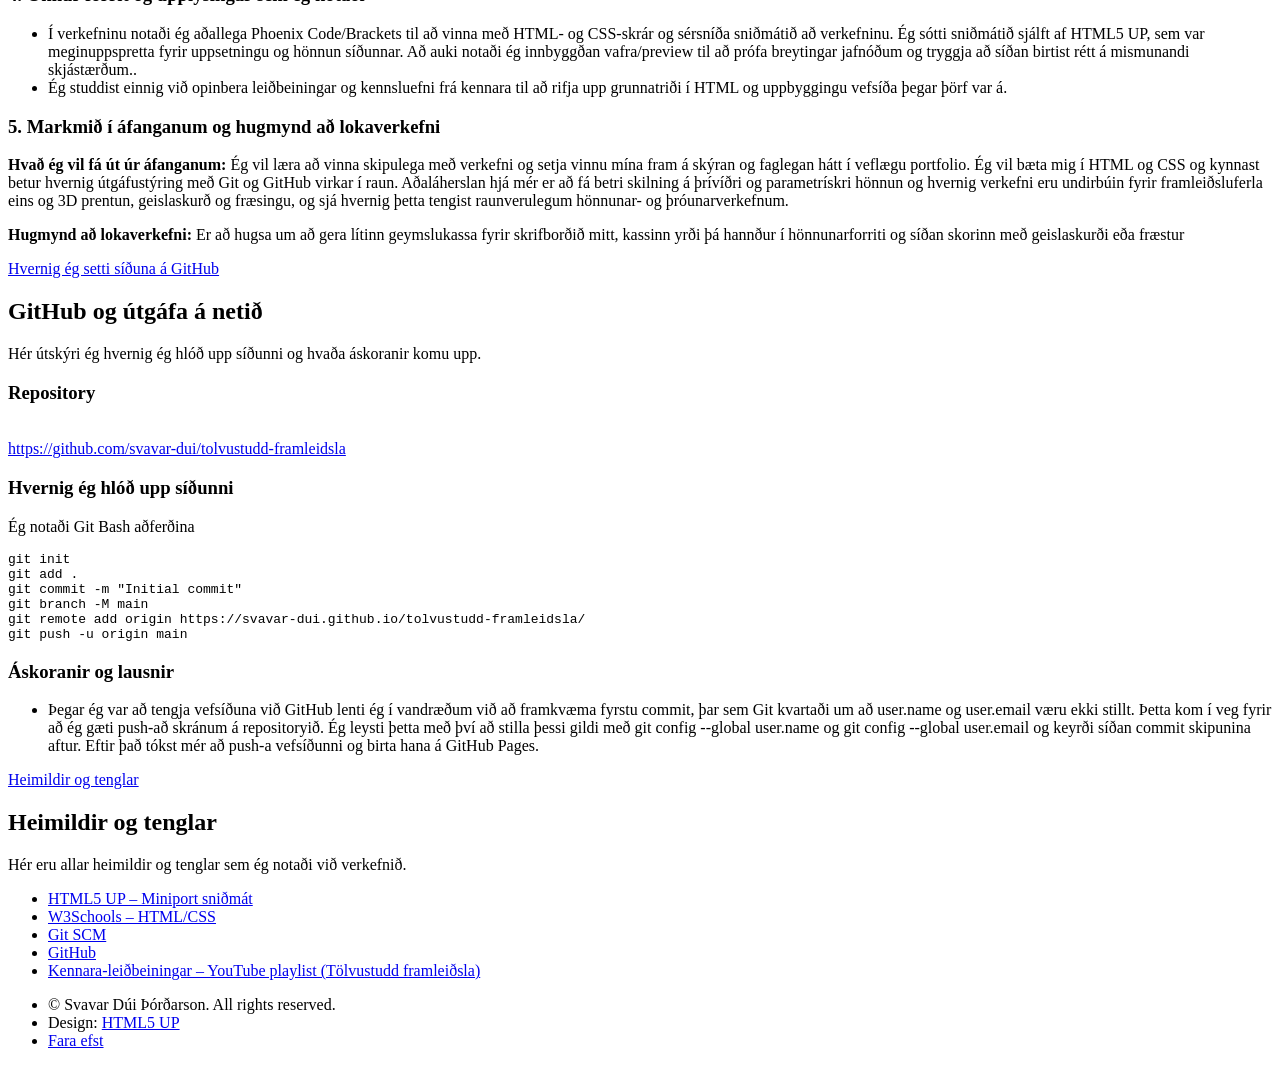
==== commit 6eb5c409: "Update website content" ====
--- a/index.html
+++ b/index.html
@@ -189,10 +189,6 @@
             <strong>Adam Snær Sörensen s:</strong> 👉 894 1876<br />
 			<strong>Milan Medic s:</strong> 👉 781 5201<br />
 			<strong>Bjartur Máni Sigmundsson s:</strong> 👉 699 4494<br />  
-            <strong>GitHub:</strong>
-            <a href="https://github.com/NOTANDANAFN" target="_blank" rel="noopener">
-              https://github.com/NOTANDANAFN
-            </a>
           </p>
         </article>
       </div>
@@ -288,8 +284,8 @@
 						<h3>Repository</h3>
 						<p>
 							<br />
-							<a href="https://svavar-dui.github.io/tolvustudd-framleidsla/" target="_blank" rel="noopener">
-								https://svavar-dui.github.io/tolvustudd-framleidsla/
+							<a href="https://github.com/svavar-dui/tolvustudd-framleidsla" target="_blank" rel="noopener">
+								https://github.com/svavar-dui/tolvustudd-framleidsla
 							</a>
 						</p>
 					</section>
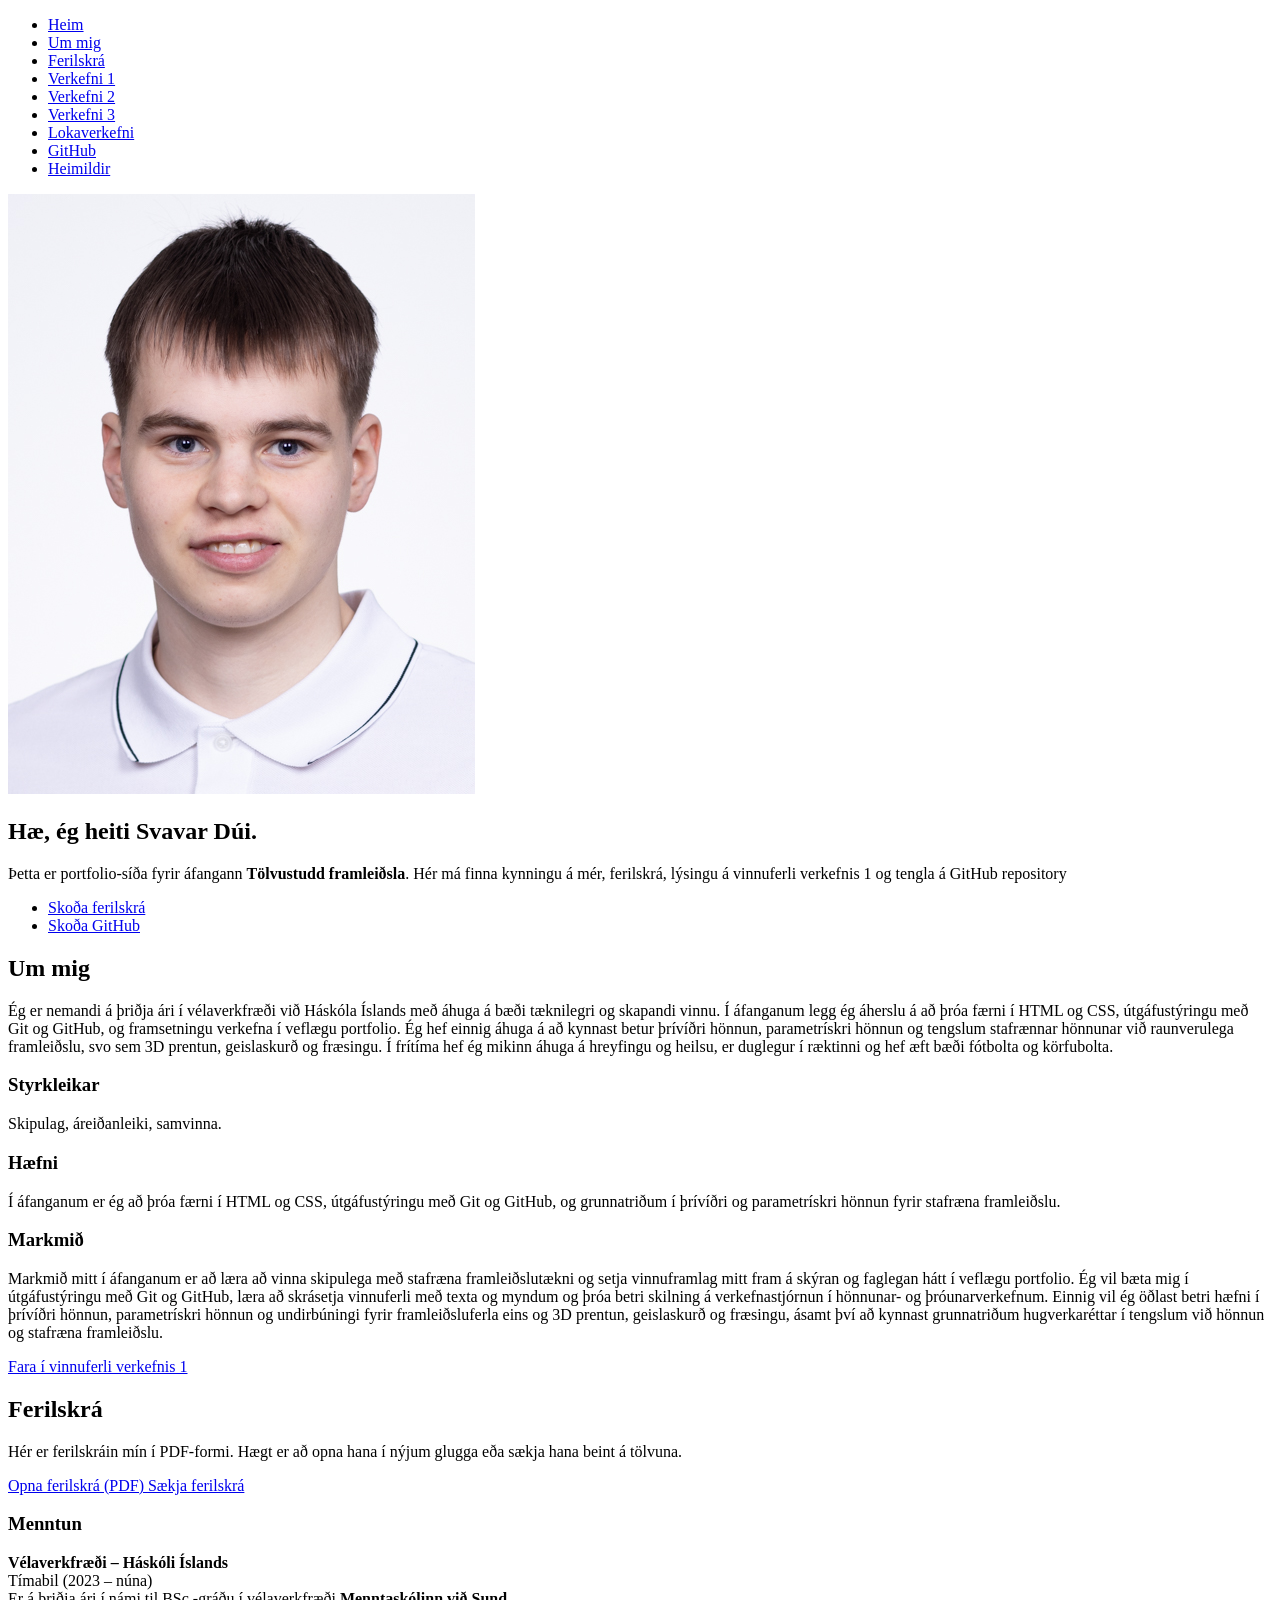
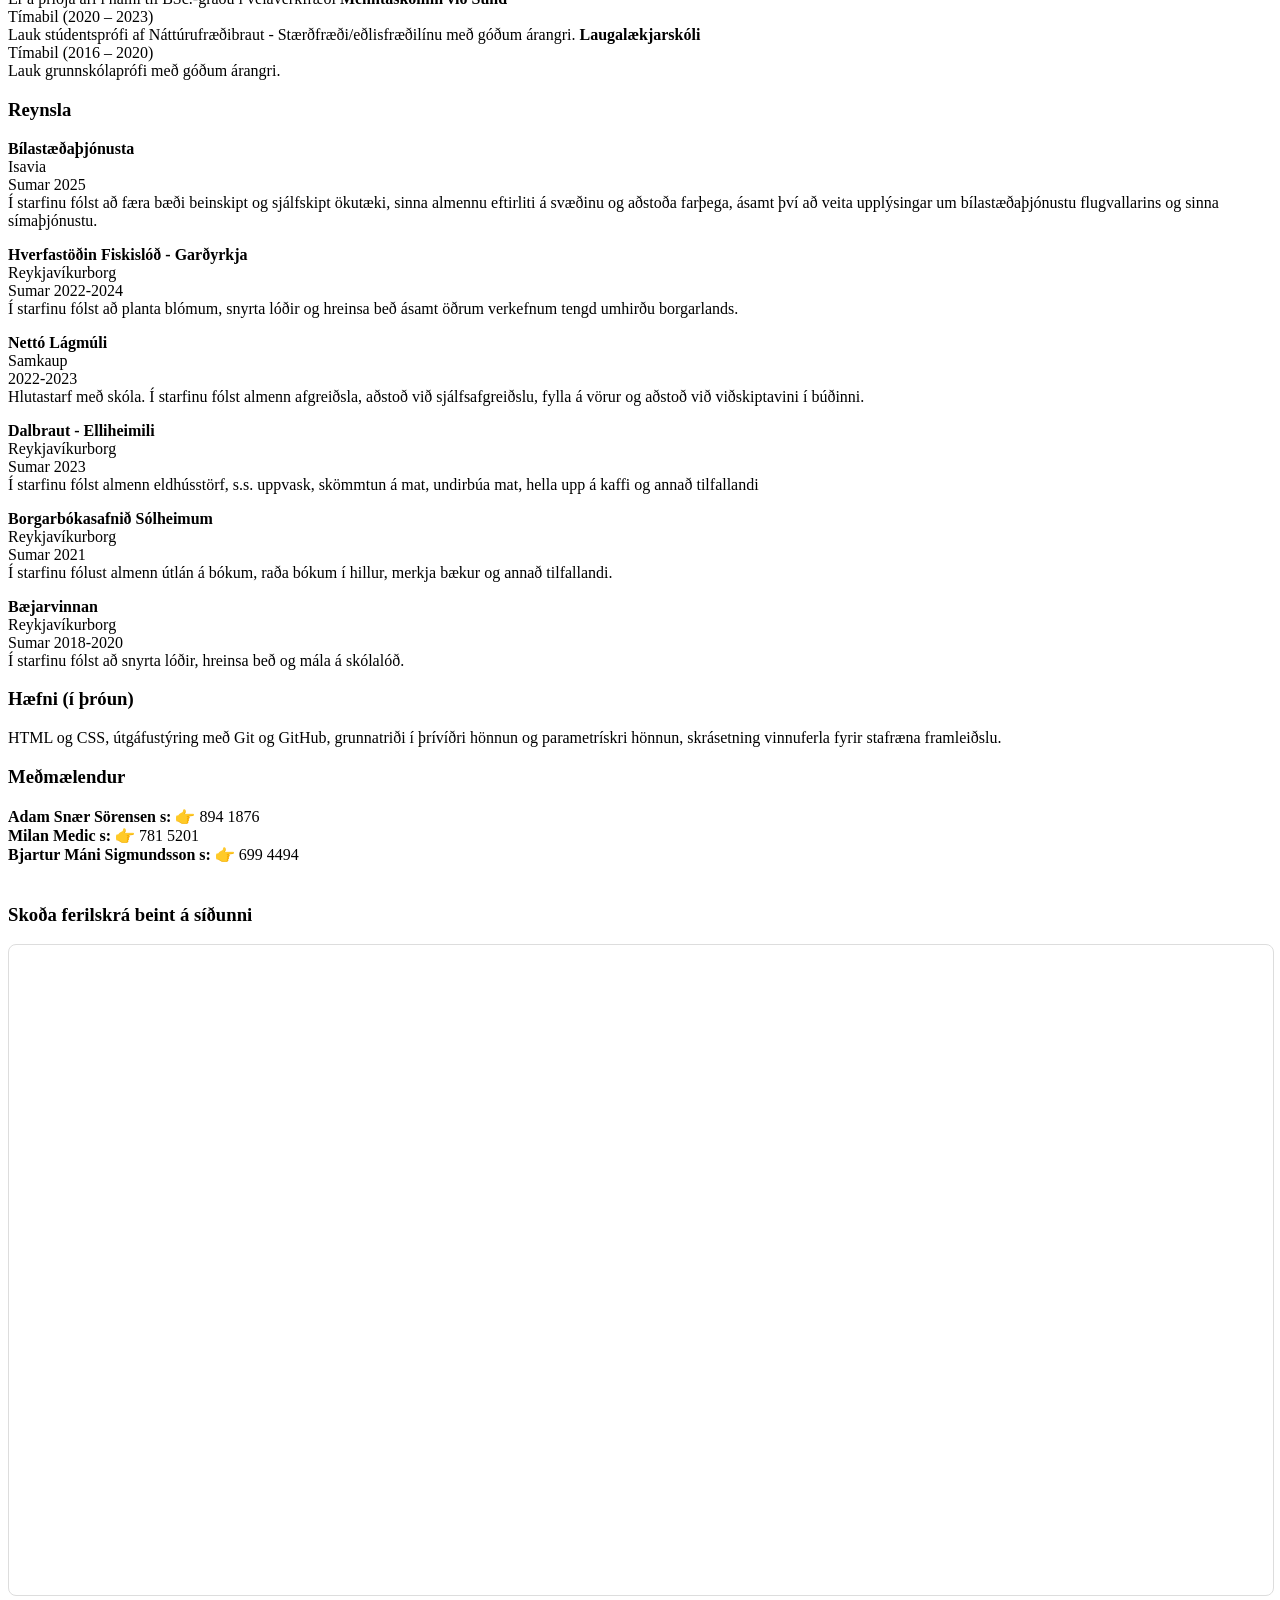
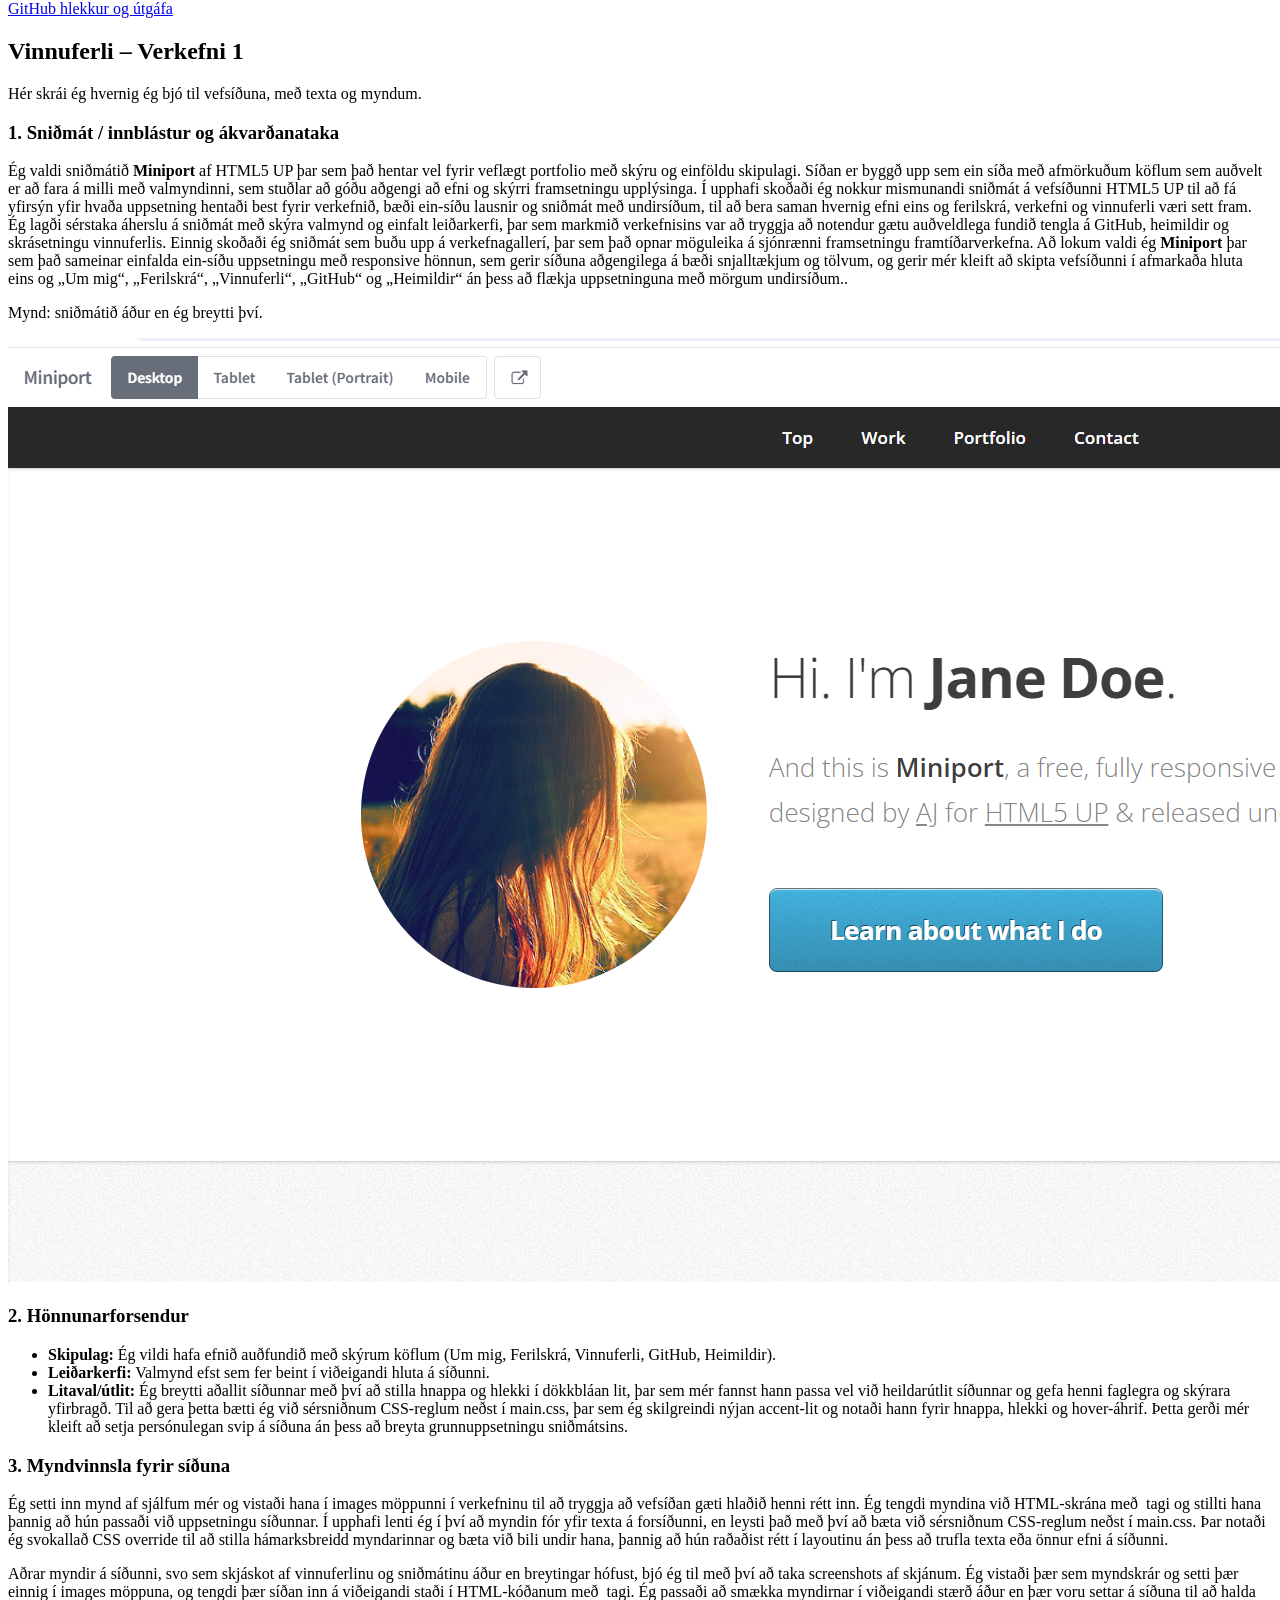
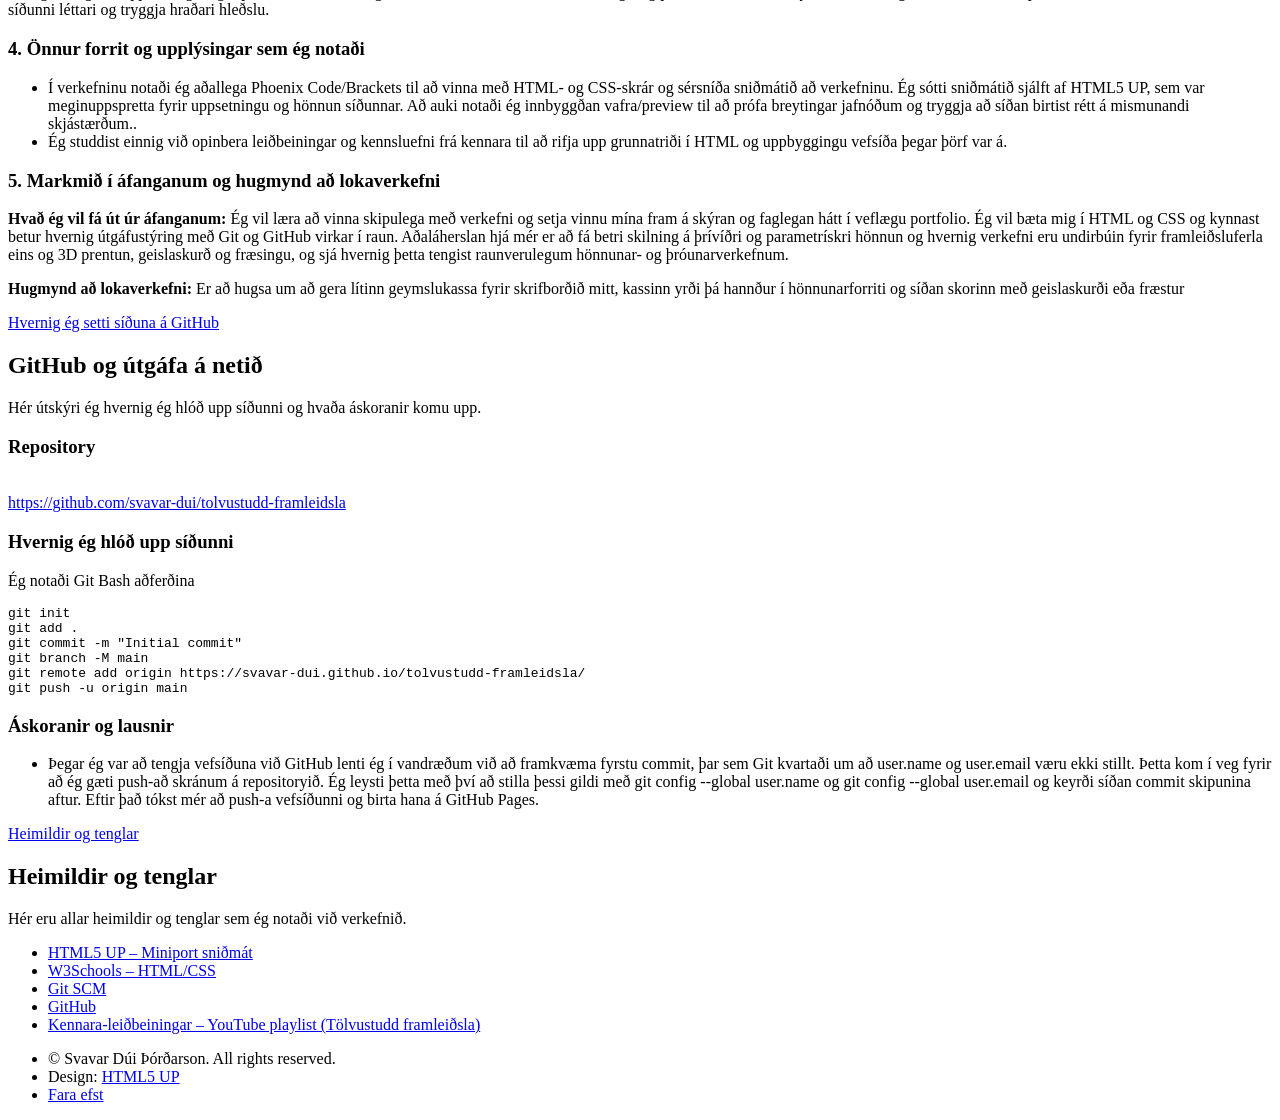
==== commit 9d8ca2de: "Updated project 2" ====
--- a/index.html
+++ b/index.html
@@ -19,7 +19,10 @@
 					<li><a href="#top">Heim</a></li>
 					<li><a href="#about">Um mig</a></li>
 					<li><a href="#cv">Ferilskrá</a></li>
-					<li><a href="#process">Vinnuferli</a></li>
+					<li><a href="#process">Verkefni 1</a></li>
+					<li><a href="verkefni2.html">Verkefni 2</a></li>
+					<li><a href="verkefni3.html">Verkefni 3</a></li>
+					<li><a href="lokaverkefni.html">Lokaverkefni</a></li>
 					<li><a href="#github">GitHub</a></li>
 					<li><a href="#sources">Heimildir</a></li>
 				</ul>
